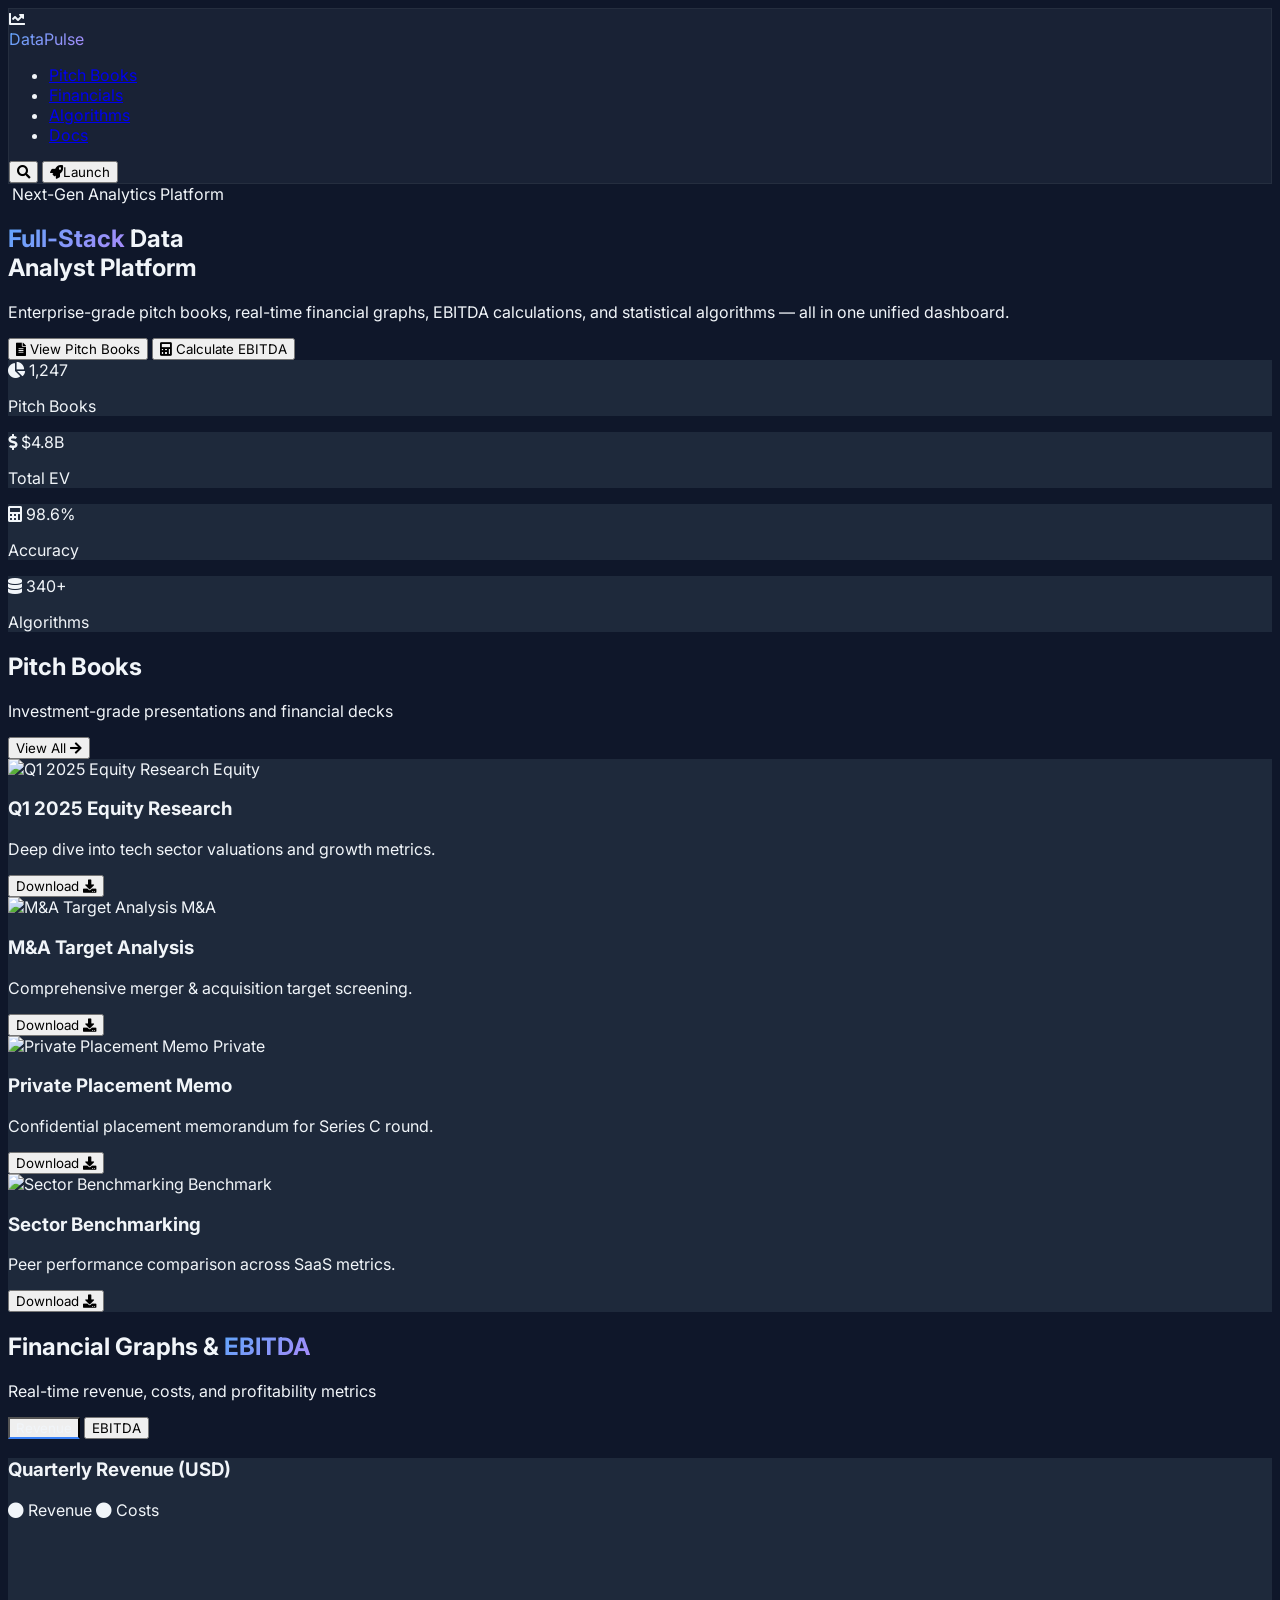
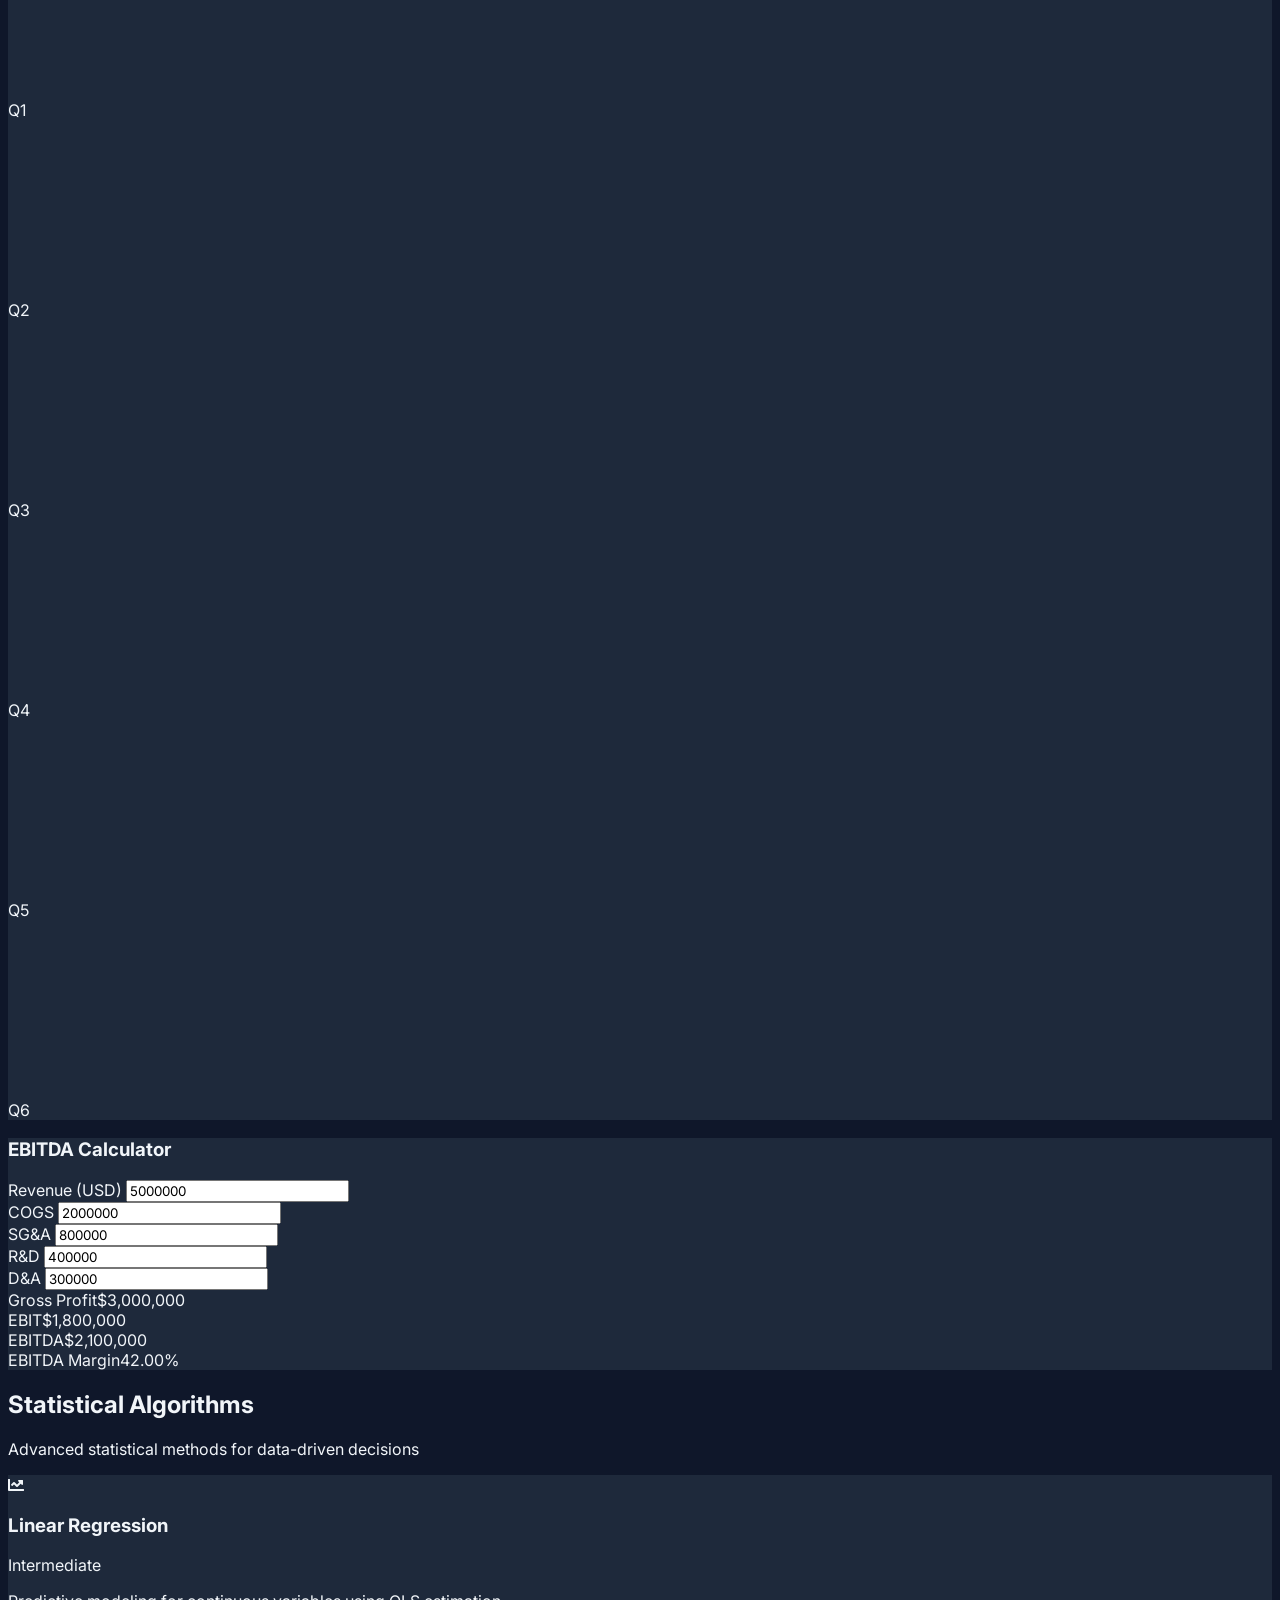
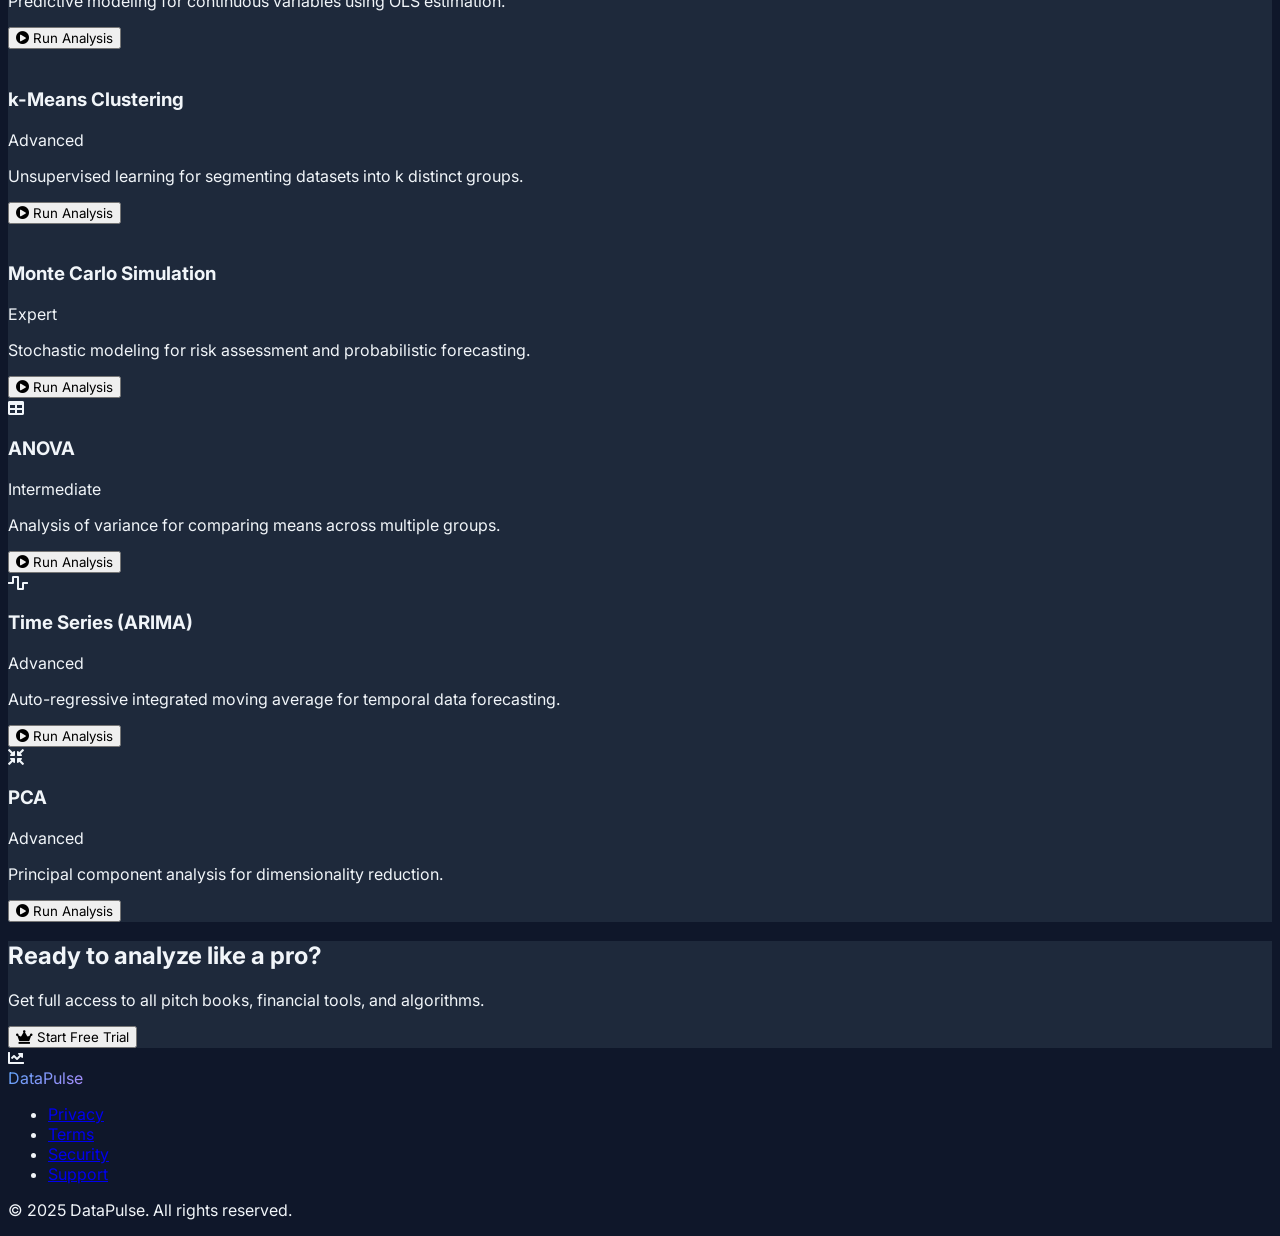
==== index.html @ 1679ecf6 "Add files via upload" ====
<!DOCTYPE html>
<html lang="en">
<head>
    <base target="_self">
    <meta charset="UTF-8">
    <meta name="viewport" content="width=device-width, initial-scale=1.0">
    <title>Full-Stack Data Analyst Platform</title>
    <meta name="description" content="Enterprise data analyst platform with pitch books, financial graphs, EBITDA calculations, and statistical algorithms.">
    <script src="https://cdn.tailwindcss.com"></script>
    <link href="https://fonts.googleapis.com/css2?family=Inter:wght@300;400;500;600;700;800&display=swap" rel="stylesheet">
    <link rel="stylesheet" href="https://cdnjs.cloudflare.com/ajax/libs/font-awesome/5.15.4/css/all.min.css">
    <style>
        :root {
            --accent: #3b82f6;
            --accent-dark: #1d4ed8;
            --bg-dark: #0f172a;
            --bg-card: #1e293b;
            --text-primary: #f1f5f9;
            --text-secondary: #94a3b8;
            --gradient-1: linear-gradient(135deg, #0f172a 0%, #1e293b 100%);
        }
        * { font-family: 'Inter', sans-serif; }
        body { background: var(--bg-dark); color: var(--text-primary); }
        .card-bg { background: var(--bg-card); }
        .accent { color: var(--accent); }
        .border-accent { border-color: var(--accent); }
        .hover-glow:hover { box-shadow: 0 0 20px rgba(59,130,246,0.3); }
        .glass { 
            background: rgba(30, 41, 59, 0.7);
            backdrop-filter: blur(12px);
            -webkit-backdrop-filter: blur(12px);
            border: 1px solid rgba(255,255,255,0.05);
        }
        .gradient-text {
            background: linear-gradient(135deg, #60a5fa, #a78bfa);
            -webkit-background-clip: text;
            -webkit-text-fill-color: transparent;
            background-clip: text;
        }
        .stat-card {
            transition: all 0.3s ease;
        }
        .stat-card:hover {
            transform: translateY(-4px);
            box-shadow: 0 12px 30px rgba(0,0,0,0.4);
        }
        .chart-bar {
            transition: height 0.8s cubic-bezier(0.4, 0, 0.2, 1);
        }
        .pitch-card img {
            transition: transform 0.5s ease;
        }
        .pitch-card:hover img {
            transform: scale(1.05);
        }
        ::-webkit-scrollbar { width: 8px; }
        ::-webkit-scrollbar-track { background: #0f172a; }
        ::-webkit-scrollbar-thumb { background: #334155; border-radius: 4px; }
        ::-webkit-scrollbar-thumb:hover { background: #475569; }
        .tab-active {
            border-bottom: 2px solid #3b82f6;
            color: #f1f5f9;
        }
    </style>
</head>
<body>
    <header class="glass fixed w-full top-0 z-50 border-b border-slate-700/30">
        <div class="max-w-7xl mx-auto px-4 sm:px-6 lg:px-8">
            <div class="flex items-center justify-between h-16">
                <div class="flex items-center space-x-3">
                    <div class="w-9 h-9 rounded-lg bg-gradient-to-br from-blue-500 to-purple-600 flex items-center justify-center">
                        <i class="fas fa-chart-line text-white text-sm"></i>
                    </div>
                    <span class="text-xl font-bold gradient-text">DataPulse</span>
                </div>
                <nav class="hidden md:flex items-center space-x-8">
                    <ul id="nav-list" class="flex items-center space-x-8"></ul>
                </nav>
                <div class="flex items-center space-x-4">
                    <button class="text-slate-400 hover:text-white transition-colors">
                        <i class="fas fa-search"></i>
                    </button>
                    <button class="bg-blue-600 hover:bg-blue-700 px-4 py-2 rounded-lg text-sm font-medium transition-all hover-glow">
                        <i class="fas fa-rocket mr-2"></i>Launch
                    </button>
                </div>
            </div>
        </div>
    </header>

    <main>
        <!-- Hero -->
        <section id="hero" class="pt-28 pb-16 md:pt-36 md:pb-24 relative overflow-hidden">
            <div class="absolute inset-0 bg-gradient-to-b from-blue-900/10 to-transparent pointer-events-none"></div>
            <div class="max-w-7xl mx-auto px-4 sm:px-6 lg:px-8 relative">
                <div class="text-center max-w-4xl mx-auto">
                    <div class="inline-flex items-center gap-2 bg-blue-500/10 border border-blue-500/20 rounded-full px-4 py-1.5 text-sm text-blue-400 mb-6">
                        <i class="fas fa-sparkles text-xs"></i>
                        Next-Gen Analytics Platform
                    </div>
                    <h1 class="text-4xl sm:text-5xl md:text-6xl lg:text-7xl font-extrabold leading-tight mb-6">
                        <span class="gradient-text">Full-Stack</span> Data<br>Analyst Platform
                    </h1>
                    <p class="text-slate-300 text-lg md:text-xl max-w-2xl mx-auto mb-10 leading-relaxed">
                        Enterprise-grade pitch books, real-time financial graphs, EBITDA calculations, 
                        and statistical algorithms — all in one unified dashboard.
                    </p>
                    <div class="flex flex-wrap justify-center gap-4">
                        <button class="bg-blue-600 hover:bg-blue-700 px-8 py-3.5 rounded-xl font-semibold transition-all hover-glow flex items-center gap-2">
                            <i class="fas fa-file-alt"></i> View Pitch Books
                        </button>
                        <button class="bg-slate-700/50 hover:bg-slate-700 px-8 py-3.5 rounded-xl font-semibold transition-all border border-slate-600/50 flex items-center gap-2">
                            <i class="fas fa-calculator"></i> Calculate EBITDA
                        </button>
                    </div>
                </div>
            </div>
        </section>

        <!-- Stats Overview -->
        <section id="stats" class="py-12 md:py-16">
            <div class="max-w-7xl mx-auto px-4 sm:px-6 lg:px-8">
                <div class="grid grid-cols-2 md:grid-cols-4 gap-4 md:gap-6" id="stats-grid"></div>
            </div>
        </section>

        <!-- Pitch Books -->
        <section id="pitchbooks" class="py-16 md:py-20">
            <div class="max-w-7xl mx-auto px-4 sm:px-6 lg:px-8">
                <div class="flex items-center justify-between mb-10">
                    <div>
                        <h2 class="text-3xl md:text-4xl font-bold">Pitch Books</h2>
                        <p class="text-slate-400 mt-2">Investment-grade presentations and financial decks</p>
                    </div>
                    <button class="text-blue-400 hover:text-blue-300 text-sm flex items-center gap-1">
                        View All <i class="fas fa-arrow-right text-xs"></i>
                    </button>
                </div>
                <div class="grid grid-cols-1 sm:grid-cols-2 lg:grid-cols-4 gap-6" id="pitch-grid"></div>
            </div>
        </section>

        <!-- Financial Graphs & EBITDA -->
        <section id="financials" class="py-16 md:py-20 bg-slate-900/30">
            <div class="max-w-7xl mx-auto px-4 sm:px-6 lg:px-8">
                <div class="flex items-center justify-between mb-10">
                    <div>
                        <h2 class="text-3xl md:text-4xl font-bold">Financial Graphs & <span class="gradient-text">EBITDA</span></h2>
                        <p class="text-slate-400 mt-2">Real-time revenue, costs, and profitability metrics</p>
                    </div>
                    <div class="flex items-center gap-2 bg-slate-800/50 rounded-lg p-1">
                        <button class="tab-btn px-3 py-1.5 text-sm rounded-md font-medium tab-active" data-tab="revenue">Revenue</button>
                        <button class="tab-btn px-3 py-1.5 text-sm rounded-md text-slate-400 hover:text-white" data-tab="ebitda">EBITDA</button>
                    </div>
                </div>
                <div class="grid grid-cols-1 lg:grid-cols-3 gap-6">
                    <div class="lg:col-span-2 card-bg rounded-2xl p-6 border border-slate-700/30">
                        <div class="flex items-center justify-between mb-6">
                            <h3 class="text-lg font-semibold" id="chart-title">Quarterly Revenue (USD)</h3>
                            <div class="flex items-center gap-4 text-sm text-slate-400">
                                <span><i class="fas fa-circle text-green-400 text-xs"></i> Revenue</span>
                                <span><i class="fas fa-circle text-blue-400 text-xs"></i> Costs</span>
                            </div>
                        </div>
                        <div class="h-64 md:h-80 flex items-end gap-2 md:gap-4 relative" id="chart-bars"></div>
                    </div>
                    <div class="card-bg rounded-2xl p-6 border border-slate-700/30">
                        <h3 class="text-lg font-semibold mb-4">EBITDA Calculator</h3>
                        <div id="ebitda-calc" class="space-y-4"></div>
                        <div id="ebitda-result" class="mt-6 p-4 rounded-xl bg-gradient-to-br from-blue-600/20 to-purple-600/20 border border-blue-500/20"></div>
                    </div>
                </div>
            </div>
        </section>

        <!-- Statistical Algorithms -->
        <section id="algorithms" class="py-16 md:py-20">
            <div class="max-w-7xl mx-auto px-4 sm:px-6 lg:px-8">
                <div class="text-center mb-12">
                    <h2 class="text-3xl md:text-4xl font-bold">Statistical Algorithms</h2>
                    <p class="text-slate-400 mt-2 max-w-xl mx-auto">Advanced statistical methods for data-driven decisions</p>
                </div>
                <div class="grid grid-cols-1 md:grid-cols-2 lg:grid-cols-3 gap-6" id="algo-grid"></div>
            </div>
        </section>

        <!-- CTA -->
        <section class="py-16 md:py-20">
            <div class="max-w-4xl mx-auto px-4 sm:px-6 lg:px-8 text-center">
                <div class="card-bg rounded-3xl p-10 md:p-16 border border-slate-700/30 relative overflow-hidden">
                    <div class="absolute inset-0 bg-gradient-to-br from-blue-600/10 to-purple-600/5 pointer-events-none"></div>
                    <h2 class="text-3xl md:text-4xl font-bold mb-4 relative">Ready to analyze like a pro?</h2>
                    <p class="text-slate-300 text-lg mb-8 relative">Get full access to all pitch books, financial tools, and algorithms.</p>
                    <button class="bg-blue-600 hover:bg-blue-700 px-8 py-3.5 rounded-xl font-semibold transition-all hover-glow inline-flex items-center gap-2 relative">
                        <i class="fas fa-crown"></i> Start Free Trial
                    </button>
                </div>
            </div>
        </section>
    </main>

    <footer class="border-t border-slate-800 py-12">
        <div class="max-w-7xl mx-auto px-4 sm:px-6 lg:px-8">
            <div class="flex flex-col md:flex-row items-center justify-between gap-4">
                <div class="flex items-center space-x-3">
                    <div class="w-8 h-8 rounded-lg bg-gradient-to-br from-blue-500 to-purple-600 flex items-center justify-center">
                        <i class="fas fa-chart-line text-white text-xs"></i>
                    </div>
                    <span class="text-lg font-bold gradient-text">DataPulse</span>
                </div>
                <ul id="footer-links" class="flex flex-wrap justify-center gap-6 text-sm text-slate-400"></ul>
                <p class="text-sm text-slate-500">&copy; 2025 DataPulse. All rights reserved.</p>
            </div>
        </div>
    </footer>

    <script>
        // ─── DATA LAYER ───
        const navItems = [
            { label: "Pitch Books", href: "#pitchbooks" },
            { label: "Financials", href: "#financials" },
            { label: "Algorithms", href: "#algorithms" },
            { label: "Docs", href: "#" }
        ];

        const stats = [
            { icon: "fas fa-chart-pie", value: "1,247", label: "Pitch Books", color: "text-blue-400" },
            { icon: "fas fa-dollar-sign", value: "$4.8B", label: "Total EV", color: "text-green-400" },
            { icon: "fas fa-calculator", value: "98.6%", label: "Accuracy", color: "text-purple-400" },
            { icon: "fas fa-database", value: "340+", label: "Algorithms", color: "text-amber-400" }
        ];

        const pitchBooks = [
            { title: "Q1 2025 Equity Research", desc: "Deep dive into tech sector valuations and growth metrics.", img: "https://picsum.photos/600/400?random=1", tag: "Equity" },
            { title: "M&A Target Analysis", desc: "Comprehensive merger & acquisition target screening.", img: "https://picsum.photos/600/400?random=2", tag: "M&A" },
            { title: "Private Placement Memo", desc: "Confidential placement memorandum for Series C round.", img: "https://picsum.photos/600/400?random=3", tag: "Private" },
            { title: "Sector Benchmarking", desc: "Peer performance comparison across SaaS metrics.", img: "https://picsum.photos/600/400?random=4", tag: "Benchmark" }
        ];

        const chartData = {
            revenue: [
                { quarter: "Q1", revenue: 42, cost: 28 },
                { quarter: "Q2", revenue: 55, cost: 32 },
                { quarter: "Q3", revenue: 68, cost: 36 },
                { quarter: "Q4", revenue: 82, cost: 40 },
                { quarter: "Q5", revenue: 97, cost: 45 },
                { quarter: "Q6", revenue: 115, cost: 52 }
            ],
            ebitda: [
                { quarter: "Q1", revenue: 42, cost: 28 },
                { quarter: "Q2", revenue: 55, cost: 32 },
                { quarter: "Q3", revenue: 68, cost: 36 },
                { quarter: "Q4", revenue: 82, cost: 40 },
                { quarter: "Q5", revenue: 97, cost: 45 },
                { quarter: "Q6", revenue: 115, cost: 52 }
            ]
        };

        const ebitdaInputs = [
            { id: "rev", label: "Revenue (USD)", type: "number", placeholder: "e.g. 5000000", value: 5000000 },
            { id: "cogs", label: "COGS", type: "number", placeholder: "e.g. 2000000", value: 2000000 },
            { id: "sgna", label: "SG&A", type: "number", placeholder: "e.g. 800000", value: 800000 },
            { id: "rd", label: "R&D", type: "number", placeholder: "e.g. 400000", value: 400000 },
            { id: "da", label: "D&A", type: "number", placeholder: "e.g. 300000", value: 300000 }
        ];

        const algorithms = [
            { 
                title: "Linear Regression", 
                icon: "fas fa-chart-line",
                desc: "Predictive modeling for continuous variables using OLS estimation.",
                complexity: "Intermediate",
                color: "from-blue-500/20 to-blue-600/10",
                border: "border-blue-500/30"
            },
            { 
                title: "k-Means Clustering", 
                icon: "fas fa-circle-nodes",
                desc: "Unsupervised learning for segmenting datasets into k distinct groups.",
                complexity: "Advanced",
                color: "from-purple-500/20 to-purple-600/10",
                border: "border-purple-500/30"
            },
            { 
                title: "Monte Carlo Simulation", 
                icon: "fas fa-shuffle",
                desc: "Stochastic modeling for risk assessment and probabilistic forecasting.",
                complexity: "Expert",
                color: "from-amber-500/20 to-amber-600/10",
                border: "border-amber-500/30"
            },
            { 
                title: "ANOVA", 
                icon: "fas fa-table",
                desc: "Analysis of variance for comparing means across multiple groups.",
                complexity: "Intermediate",
                color: "from-green-500/20 to-green-600/10",
                border: "border-green-500/30"
            },
            { 
                title: "Time Series (ARIMA)", 
                icon: "fas fa-wave-square",
                desc: "Auto-regressive integrated moving average for temporal data forecasting.",
                complexity: "Advanced",
                color: "from-red-500/20 to-red-600/10",
                border: "border-red-500/30"
            },
            { 
                title: "PCA", 
                icon: "fas fa-compress-arrows-alt",
                desc: "Principal component analysis for dimensionality reduction.",
                complexity: "Advanced",
                color: "from-teal-500/20 to-teal-600/10",
                border: "border-teal-500/30"
            }
        ];

        const footerLinks = [
            { label: "Privacy", href: "#" },
            { label: "Terms", href: "#" },
            { label: "Security", href: "#" },
            { label: "Support", href: "#" }
        ];

        // ─── RENDER FUNCTIONS ───
        function renderNav(items) {
            return items.map(i => `<li><a href="${i.href}" class="text-slate-300 hover:text-white transition-colors text-sm font-medium">${i.label}</a></li>`).join("");
        }

        function renderStats(items) {
            return items.map(s => `
                <div class="stat-card card-bg rounded-2xl p-5 md:p-6 border border-slate-700/30">
                    <div class="flex items-center gap-3 mb-3">
                        <i class="${s.icon} ${s.color} text-xl"></i>
                        <span class="text-2xl md:text-3xl font-bold">${s.value}</span>
                    </div>
                    <p class="text-slate-400 text-sm">${s.label}</p>
                </div>
            `).join("");
        }

        function renderPitchBooks(items) {
            return items.map(p => `
                <div class="pitch-card card-bg rounded-2xl overflow-hidden border border-slate-700/30 hover-glow transition-all cursor-pointer">
                    <div class="relative overflow-hidden h-40">
                        <img src="${p.img}" alt="${p.title}" loading="lazy" class="w-full h-full object-cover">
                        <span class="absolute top-3 right-3 bg-blue-600/80 text-white text-xs px-2 py-1 rounded-md">${p.tag}</span>
                    </div>
                    <div class="p-5">
                        <h3 class="font-semibold text-lg mb-1">${p.title}</h3>
                        <p class="text-slate-400 text-sm leading-relaxed">${p.desc}</p>
                        <button class="mt-4 text-blue-400 hover:text-blue-300 text-sm font-medium flex items-center gap-1">
                            Download <i class="fas fa-download text-xs"></i>
                        </button>
                    </div>
                </div>
            `).join("");
        }

        function renderChartBars(data, type) {
            const maxVal = Math.max(...data.map(d => Math.max(d.revenue, d.cost))) * 1.15;
            return data.map(d => {
                const revH = (d.revenue / maxVal) * 100;
                const costH = (d.cost / maxVal) * 100;
                return `
                    <div class="flex-1 flex flex-col items-end justify-end h-full">
                        <div class="w-full flex flex-col items-center gap-1">
                            <div class="w-full flex flex-col items-center justify-end" style="height: 180px;">
                                <div class="w-full px-1 flex gap-1 items-end justify-center h-full">
                                    <div class="chart-bar w-6 md:w-10 bg-green-400/80 rounded-t-md" style="height: ${revH}%;" title="Revenue: $${(d.revenue * 1000000).toLocaleString()}"></div>
                                    <div class="chart-bar w-6 md:w-10 bg-blue-400/60 rounded-t-md" style="height: ${costH}%;" title="Costs: $${(d.cost * 1000000).toLocaleString()}"></div>
                                </div>
                            </div>
                            <span class="text-xs text-slate-500 mt-2">${d.quarter}</span>
                        </div>
                    </div>
                `;
            }).join("");
        }

        function renderEBITDAInputs(items) {
            return items.map(inp => `
                <div>
                    <label class="text-sm text-slate-300 mb-1 block">${inp.label}</label>
                    <input type="${inp.type}" id="${inp.id}" value="${inp.value}" class="w-full bg-slate-800/50 border border-slate-600/50 rounded-lg px-3 py-2 text-white text-sm focus:outline-none focus:border-blue-500 transition-colors">
                </div>
            `).join("");
        }

        function updateEBITDA() {
            const rev = parseFloat(document.getElementById("rev").value) || 0;
            const cogs = parseFloat(document.getElementById("cogs").value) || 0;
            const sgna = parseFloat(document.getElementById("sgna").value) || 0;
            const rd = parseFloat(document.getElementById("rd").value) || 0;
            const da = parseFloat(document.getElementById("da").value) || 0;
            
            const grossProfit = rev - cogs;
            const ebit = grossProfit - sgna - rd;
            const ebitda = ebit + da;
            const margin = rev > 0 ? (ebitda / rev) * 100 : 0;

            document.getElementById("ebitda-result").innerHTML = `
                <div class="space-y-2 text-sm">
                    <div class="flex justify-between"><span class="text-slate-400">Gross Profit</span><span class="font-semibold">$${grossProfit.toLocaleString()}</span></div>
                    <div class="flex justify-between"><span class="text-slate-400">EBIT</span><span class="font-semibold">$${ebit.toLocaleString()}</span></div>
                    <div class="border-t border-slate-600/30 my-2"></div>
                    <div class="flex justify-between text-lg"><span class="text-blue-400 font-semibold">EBITDA</span><span class="text-green-400 font-bold text-xl">$${ebitda.toLocaleString()}</span></div>
                    <div class="flex justify-between"><span class="text-slate-400">EBITDA Margin</span><span class="font-semibold text-blue-400">${margin.toFixed(2)}%</span></div>
                </div>
            `;
        }

        function renderAlgorithms(items) {
            return items.map(a => `
                <div class="card-bg rounded-2xl p-6 border ${a.border} ${a.color} hover-glow transition-all cursor-pointer">
                    <div class="flex items-center gap-3 mb-4">
                        <div class="w-10 h-10 rounded-xl bg-slate-800/80 flex items-center justify-center">
                            <i class="${a.icon} text-blue-400"></i>
                        </div>
                        <div>
                            <h3 class="font-semibold">${a.title}</h3>
                            <span class="text-xs text-slate-500">${a.complexity}</span>
                        </div>
                    </div>
                    <p class="text-slate-400 text-sm leading-relaxed">${a.desc}</p>
                    <button class="mt-4 text-blue-400 hover:text-blue-300 text-sm flex items-center gap-1">
                        <i class="fas fa-play-circle"></i> Run Analysis
                    </button>
                </div>
            `).join("");
        }

        function renderFooter(items) {
            return items.map(l => `<li><a href="${l.href}" class="hover:text-white transition-colors">${l.label}</a></li>`).join("");
        }

        // ─── MOUNT ───
        document.getElementById("nav-list").innerHTML = renderNav(navItems);
        document.getElementById("stats-grid").innerHTML = renderStats(stats);
        document.getElementById("pitch-grid").innerHTML = renderPitchBooks(pitchBooks);
        document.getElementById("chart-bars").innerHTML = renderChartBars(chartData.revenue, "revenue");
        document.getElementById("ebitda-calc").innerHTML = renderEBITDAInputs(ebitdaInputs);
        document.getElementById("algo-grid").innerHTML = renderAlgorithms(algorithms);
        document.getElementById("footer-links").innerHTML = renderFooter(footerLinks);

        // ─── EBITDA live update ───
        document.querySelectorAll("#ebitda-calc input").forEach(inp => {
            inp.addEventListener("input", updateEBITDA);
        });
        updateEBITDA();

        // ─── EVENT DELEGATION ───
        document.addEventListener("click", function(e) {
            // Smooth scroll for nav links
            const link = e.target.closest("a[href^='#']");
            if (link && link.getAttribute("href") !== "#") {
                e.preventDefault();
                const target = document.querySelector(link.getAttribute("href"));
                if (target) {
                    target.scrollIntoView({ behavior: "smooth", block: "start" });
                }
            }

            // Tab switching for chart
            const tab = e.target.closest(".tab-btn");
            if (tab) {
                document.querySelectorAll(".tab-btn").forEach(t => {
                    t.classList.remove("tab-active", "text-white");
                    t.classList.add("text-slate-400");
                });
                tab.classList.add("tab-active");
                tab.classList.remove("text-slate-400");
                tab.classList.add("text-white");

                const tabName = tab.dataset.tab;
                const title = tabName === "revenue" ? "Quarterly Revenue (USD)" : "EBITDA Overview (USD)";
                document.getElementById("chart-title").textContent = title;
                document.getElementById("chart-bars").innerHTML = renderChartBars(chartData[tabName], tabName);
            }

            // Download pitch book
            const downloadBtn = e.target.closest(".pitch-card button");
            if (downloadBtn) {
                e.preventDefault();
                const title = downloadBtn.closest(".pitch-card").querySelector("h3").textContent;
                alert(`Downloading \"${title}\" PDF...`);
            }

            // Run analysis
            const runBtn = e.target.closest("[id='algo-grid'] button, #algo-grid button");
            if (runBtn) {
                e.preventDefault();
                const title = runBtn.closest("div[class*='card-bg']").querySelector("h3").textContent;
                alert(`Running \"${title}\" analysis... Results will be ready in a moment.`);
            }

            // CTA button
            if (e.target.closest("button") && e.target.closest("button")?.textContent.includes("Start Free Trial")) {
                e.preventDefault();
                alert("Free trial started! Check your email for access.");
            }

            // Launch button
            if (e.target.closest("button") && e.target.closest("button")?.textContent.includes("Launch")) {
                e.preventDefault();
                alert("Launching DataPulse platform...");
            }

            // View Pitch Books hero
            if (e.target.closest("button") && e.target.closest("button")?.textContent.includes("View Pitch Books")) {
                e.preventDefault();
                document.getElementById("pitchbooks").scrollIntoView({ behavior: "smooth" });
            }

            // Calculate EBITDA hero
            if (e.target.closest("button") && e.target.closest("button")?.textContent.includes("Calculate EBITDA")) {
                e.preventDefault();
                document.getElementById("financials").scrollIntoView({ behavior: "smooth" });
            }
        });
    </script>
</body>
</html>
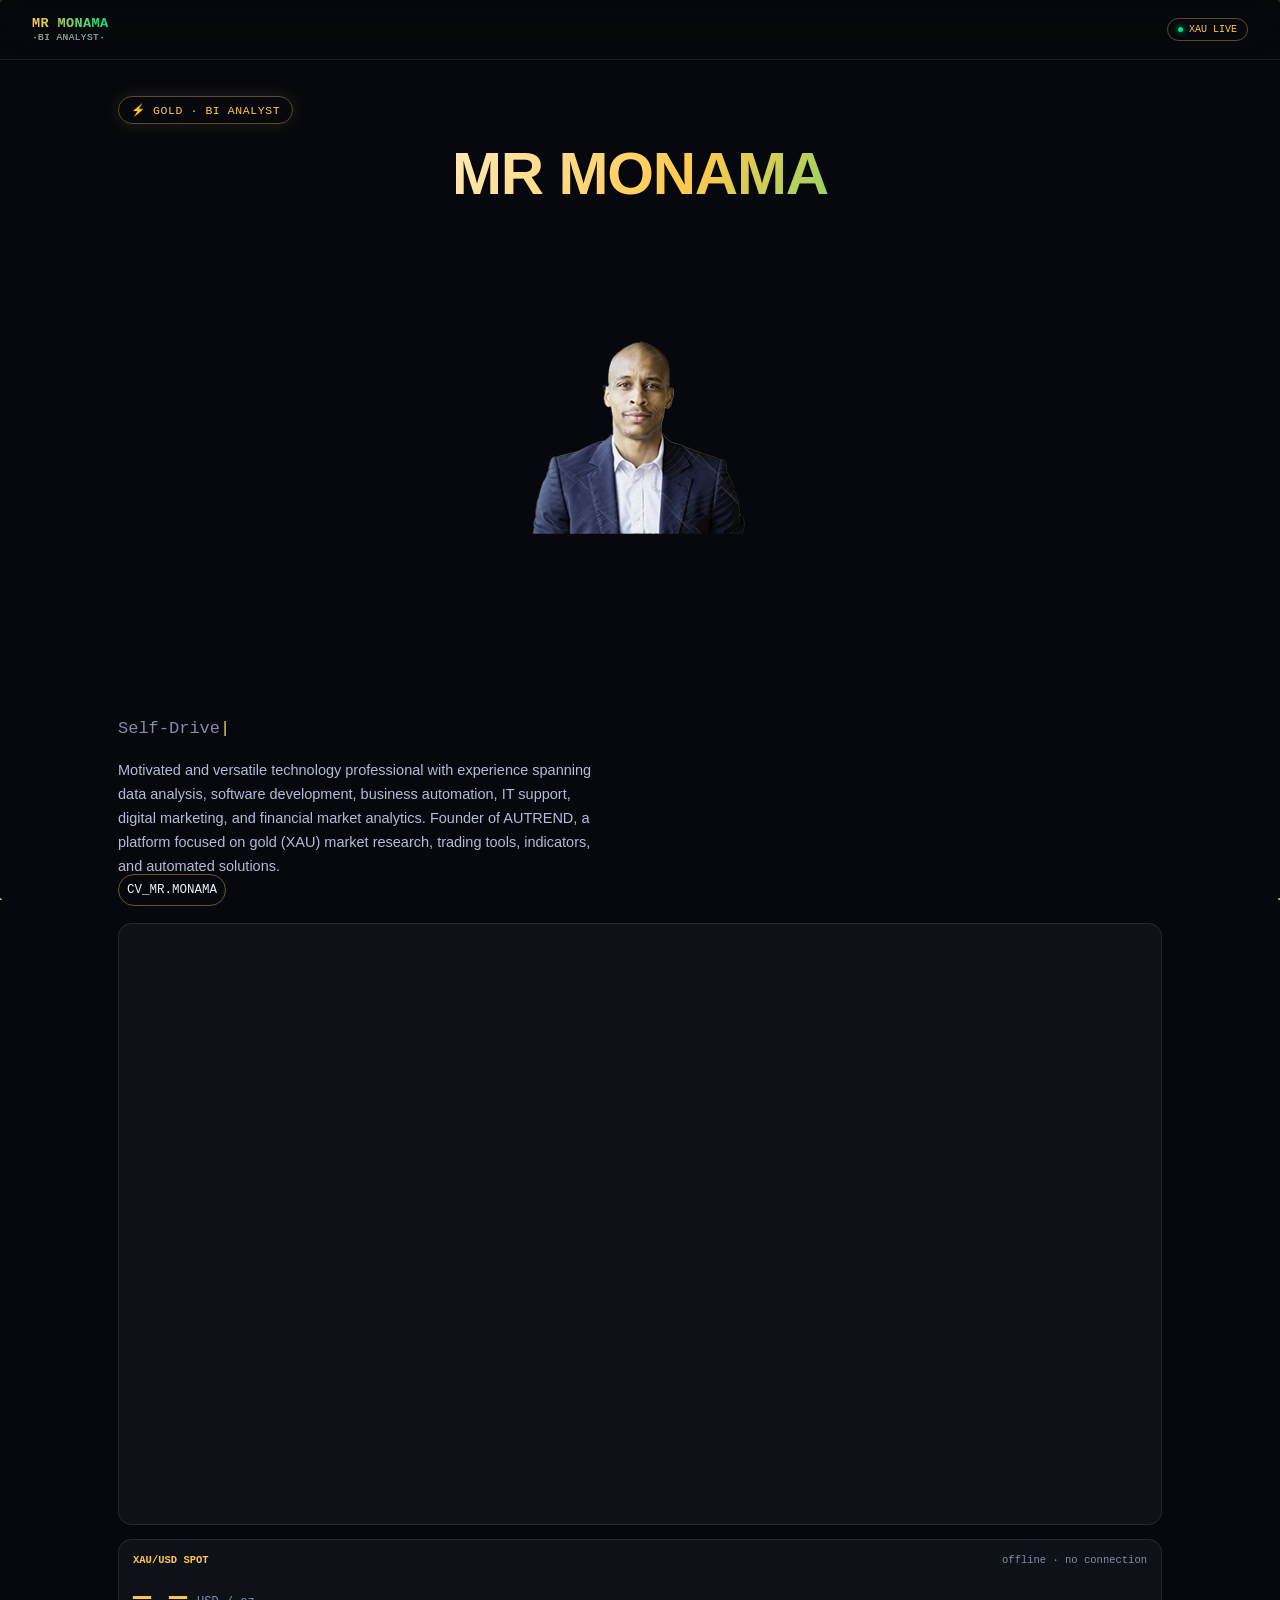
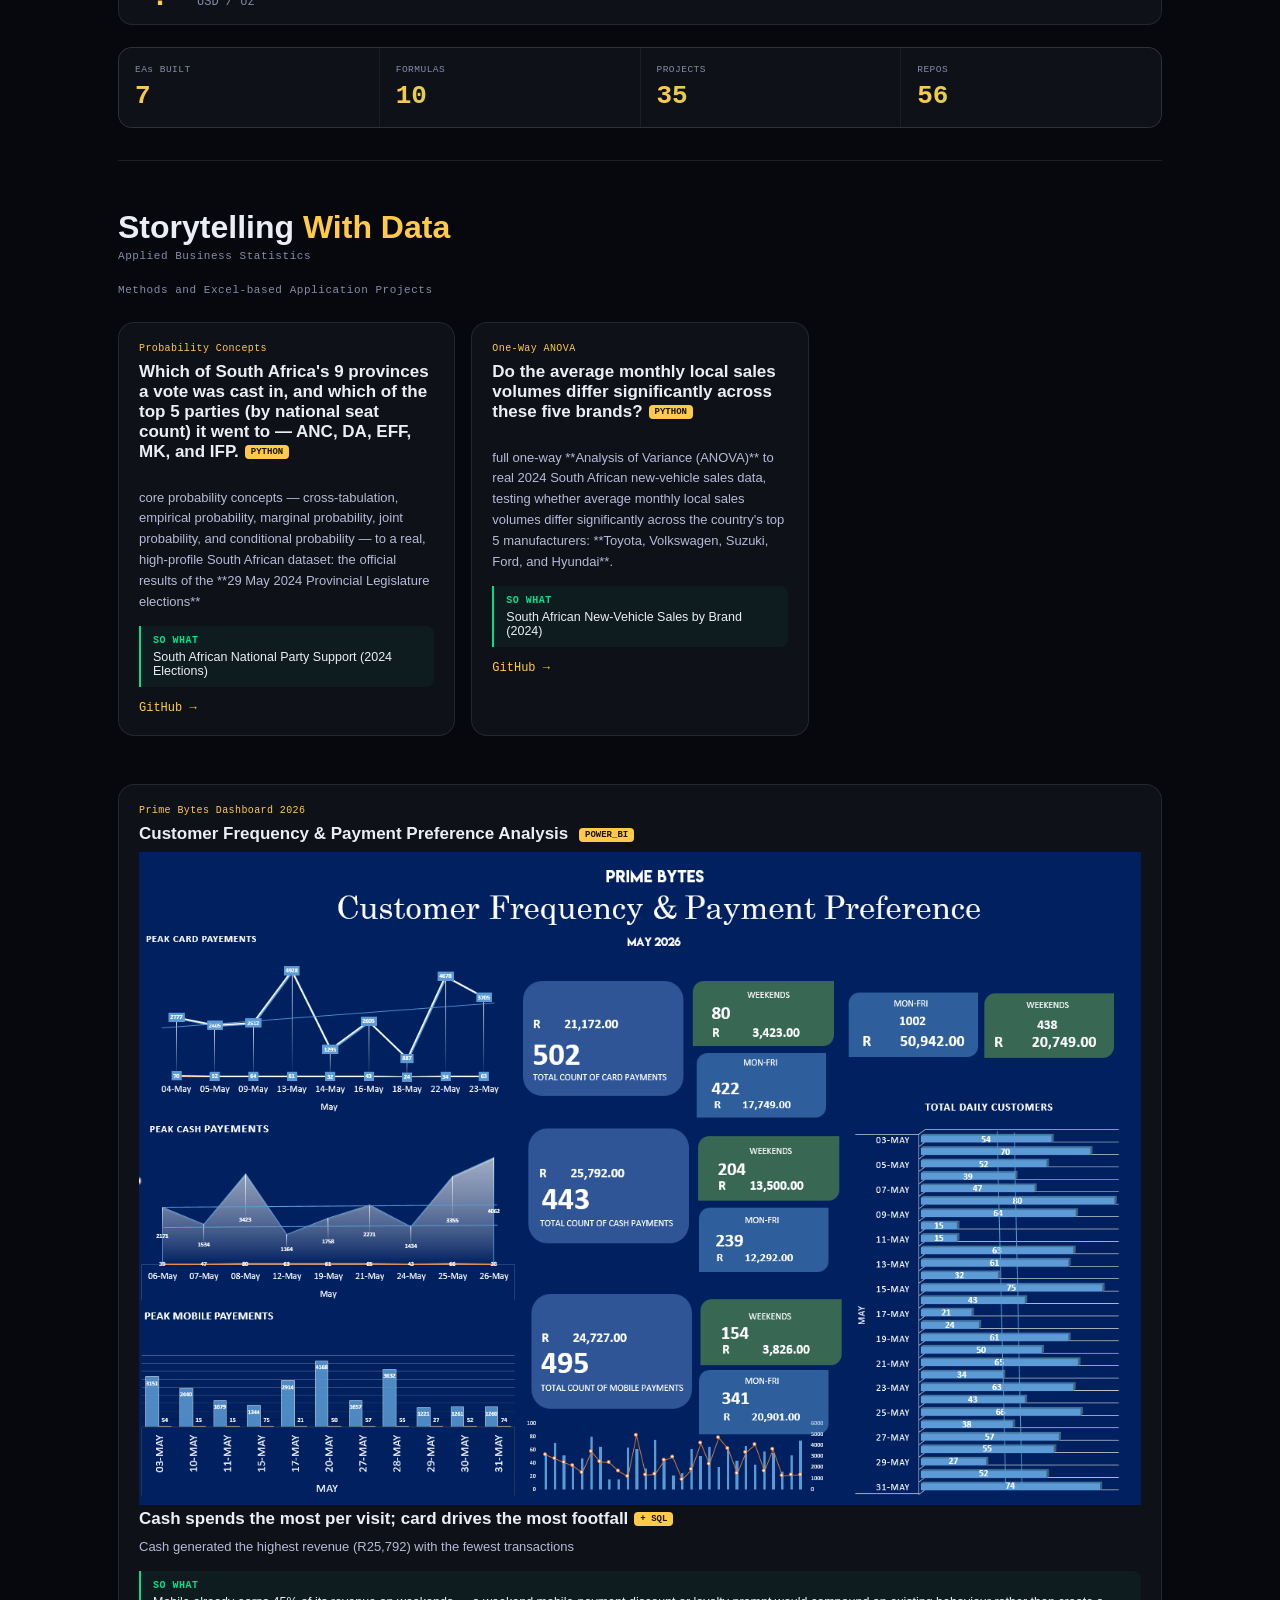
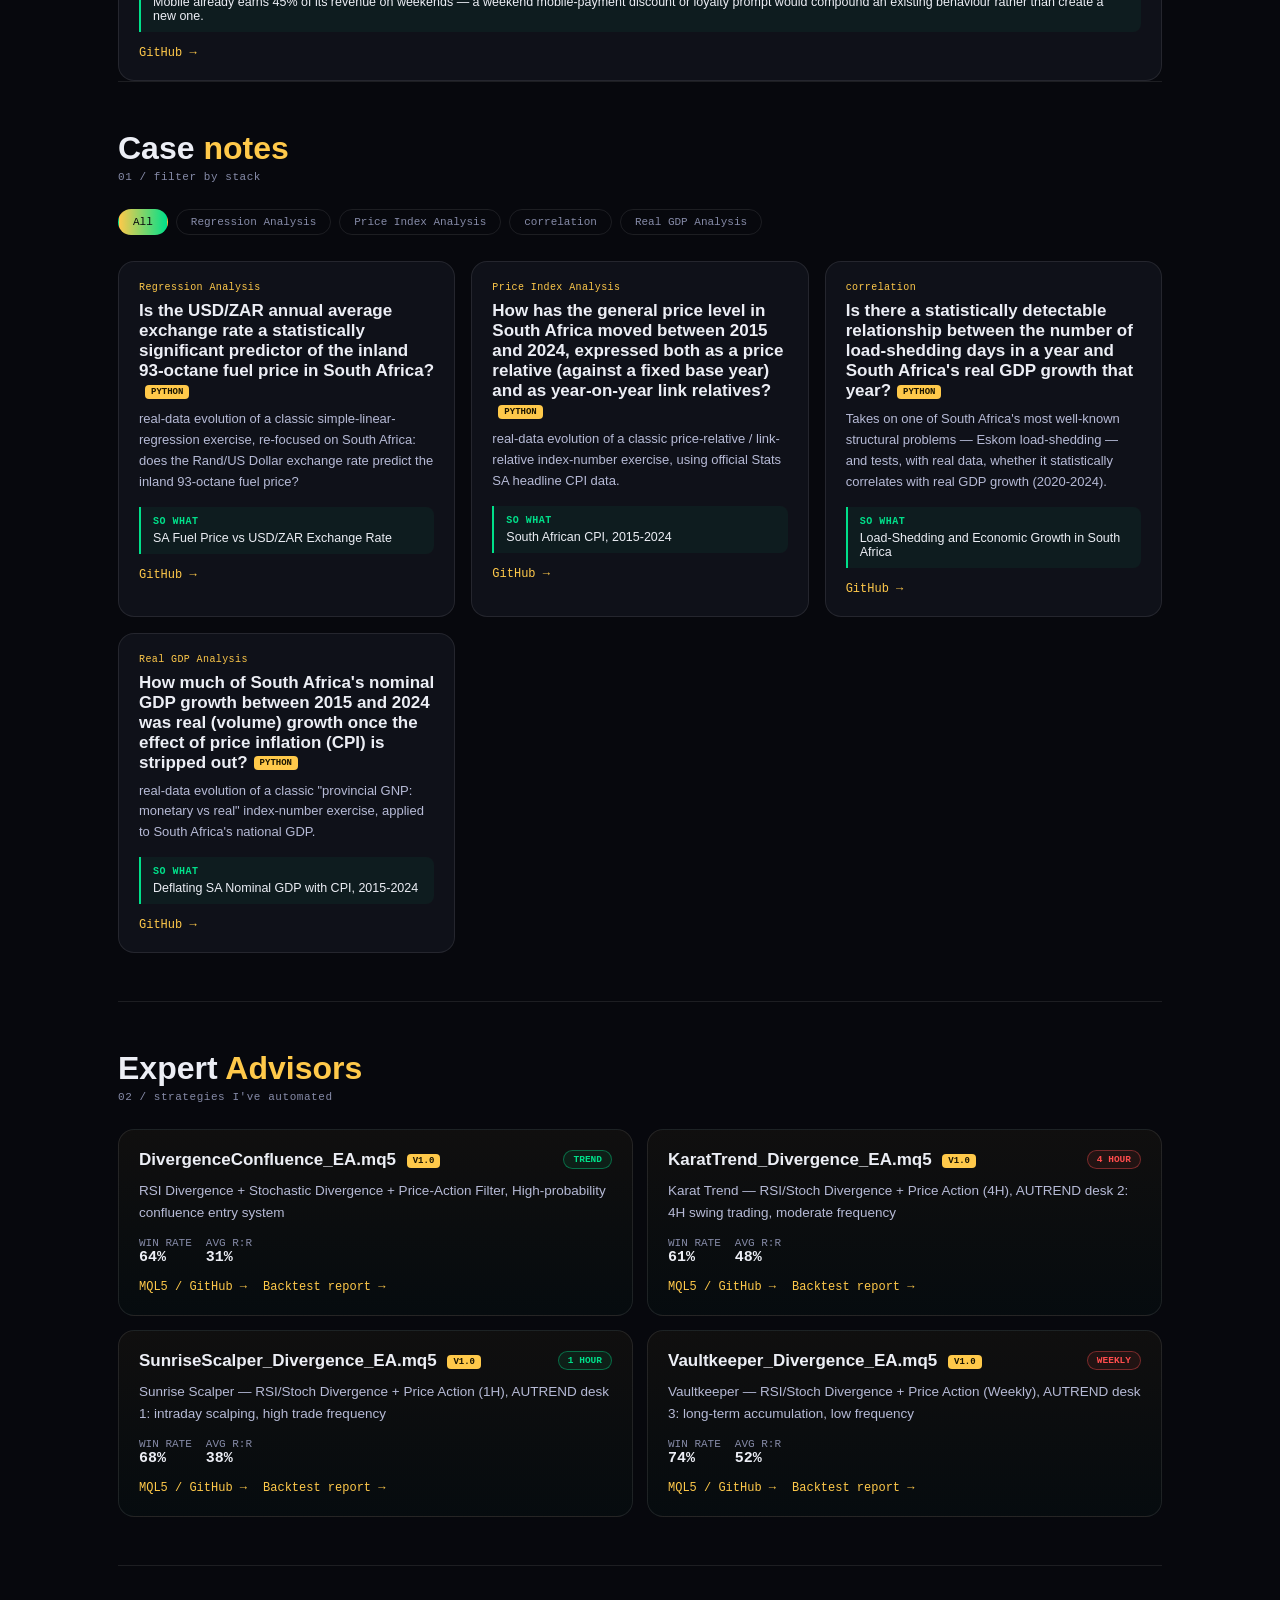
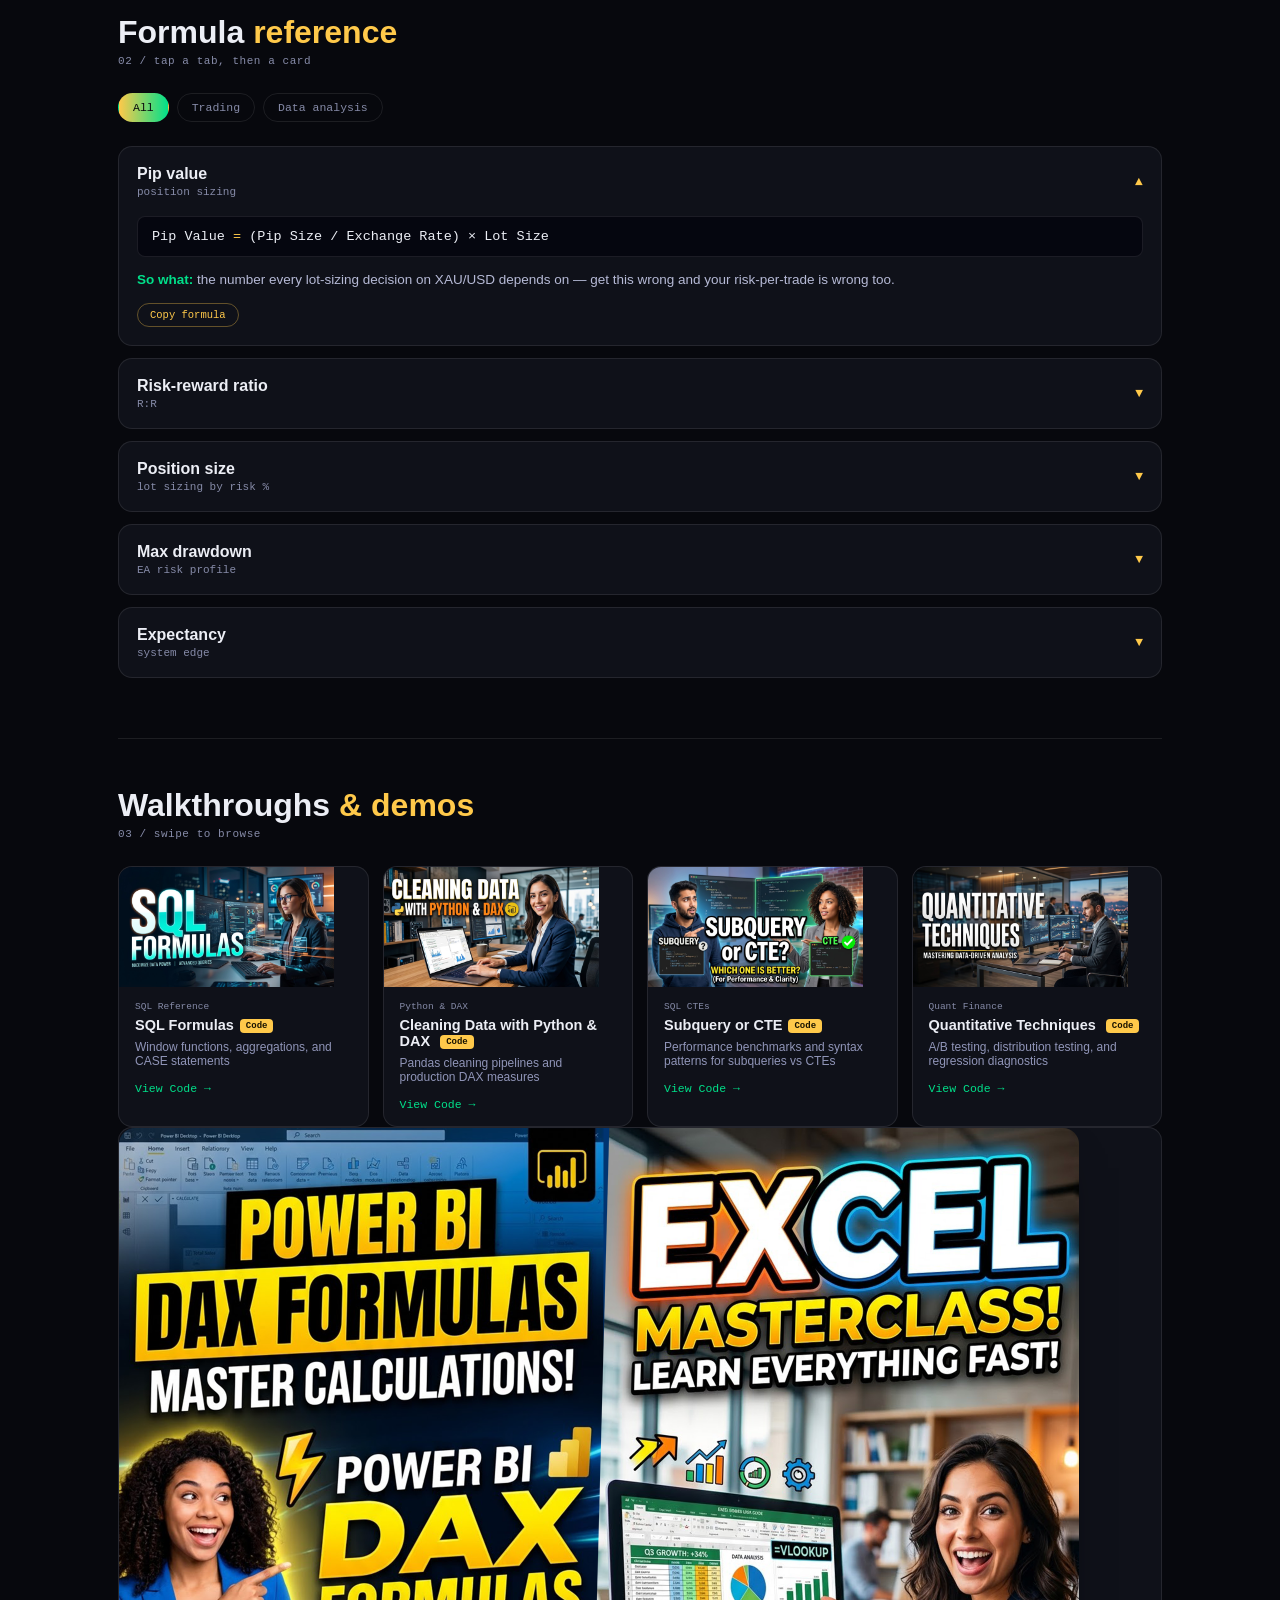
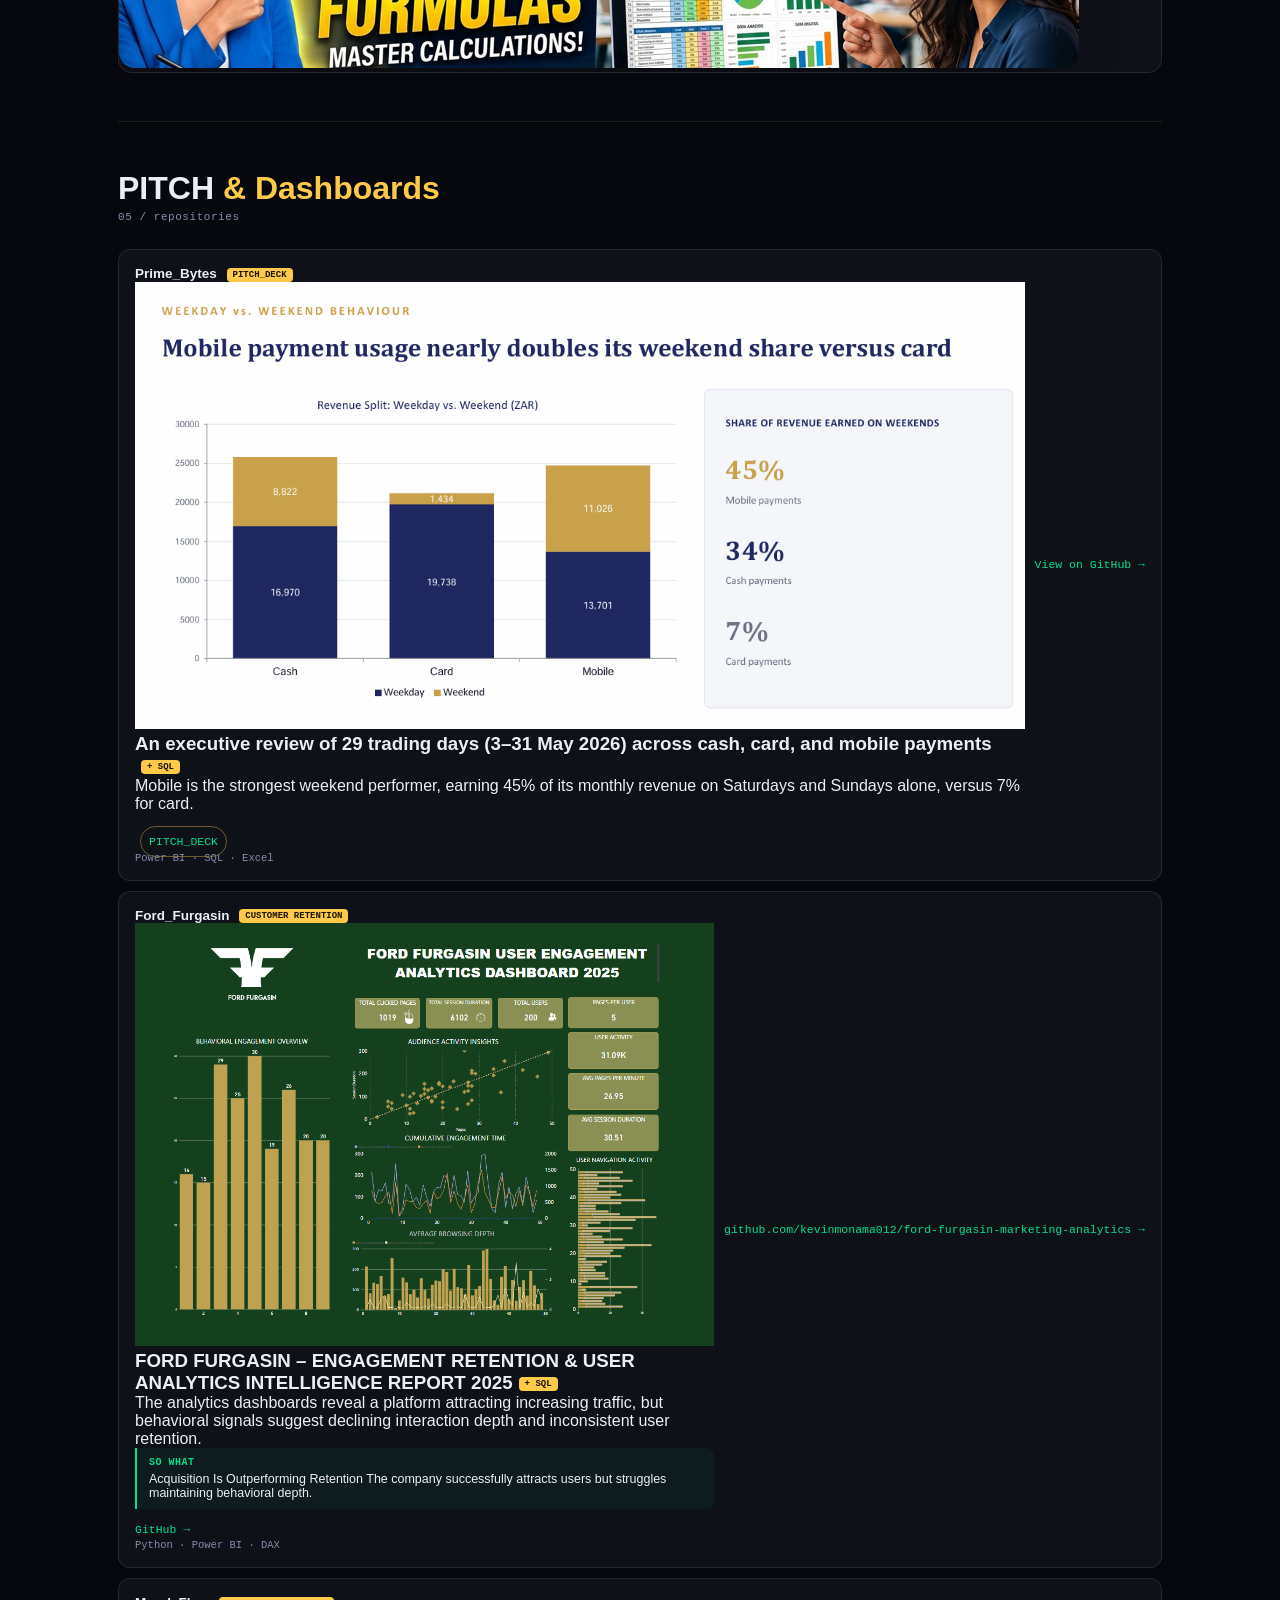
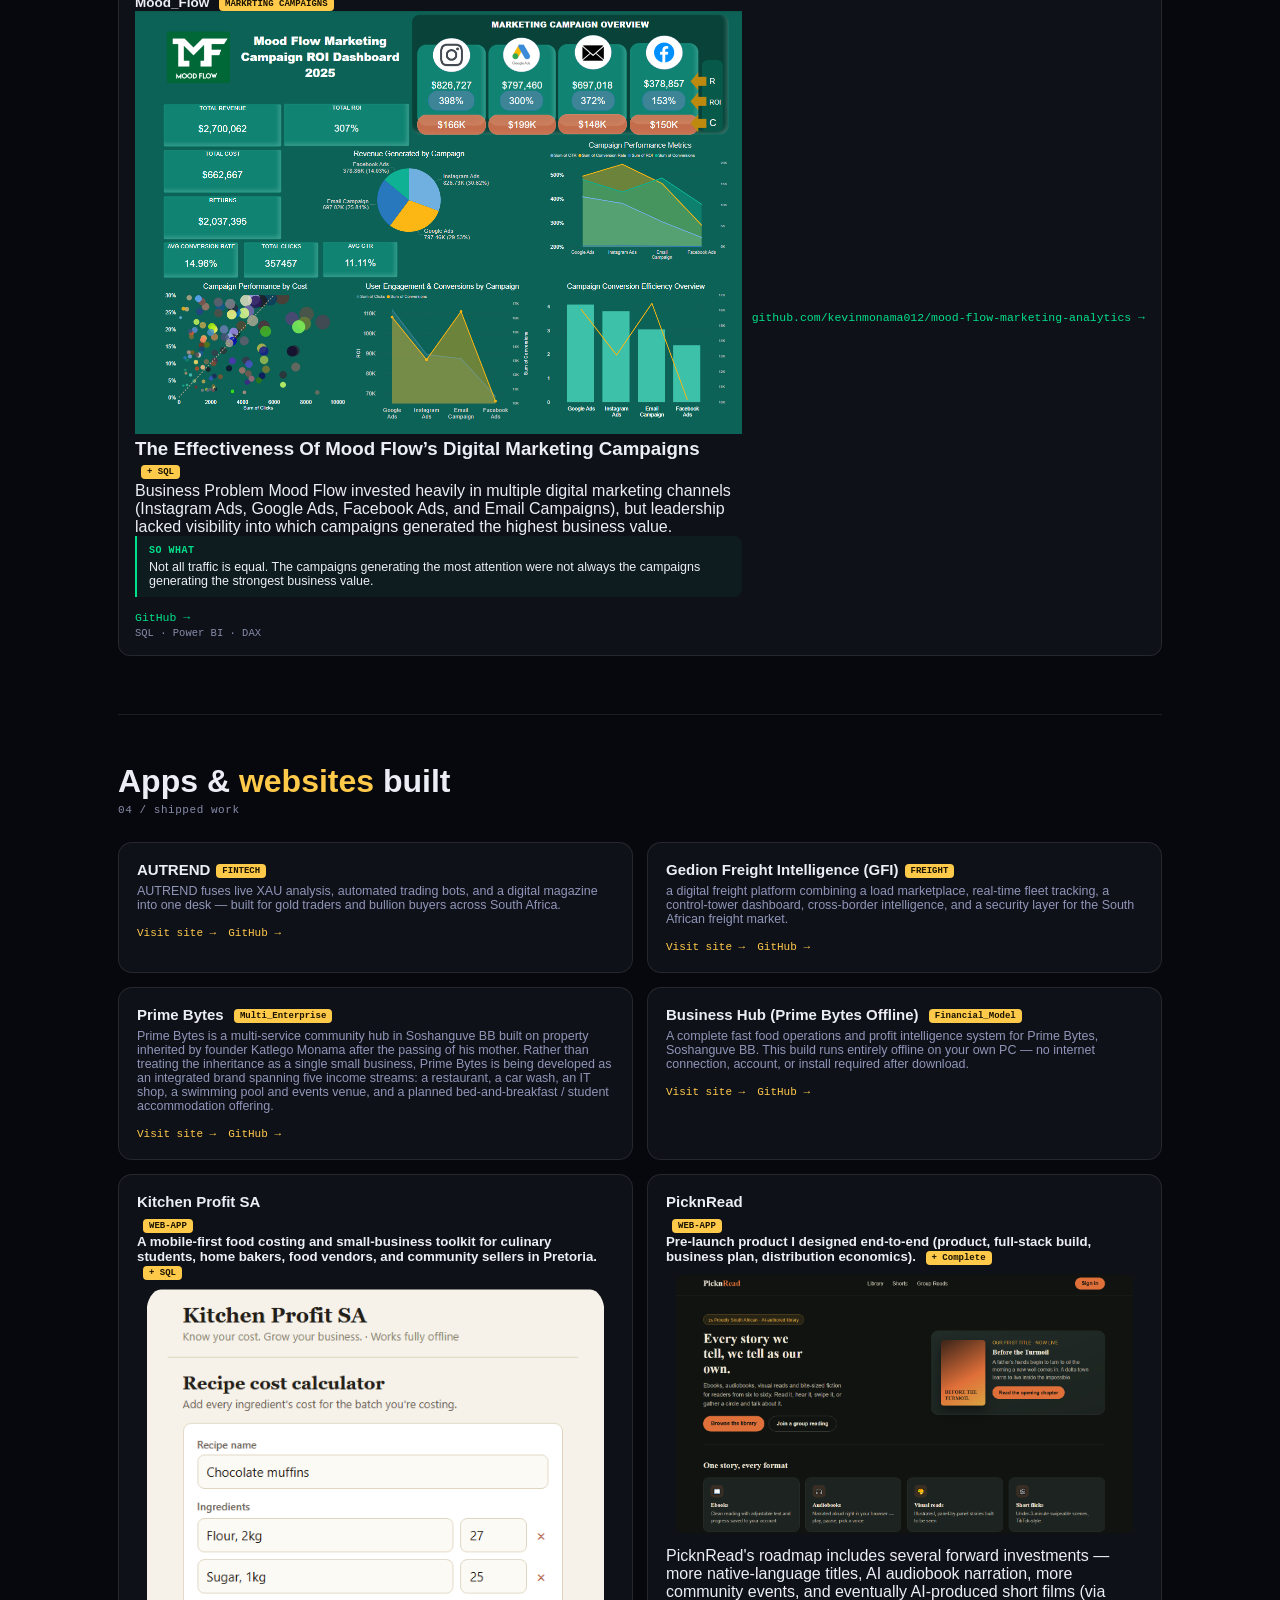
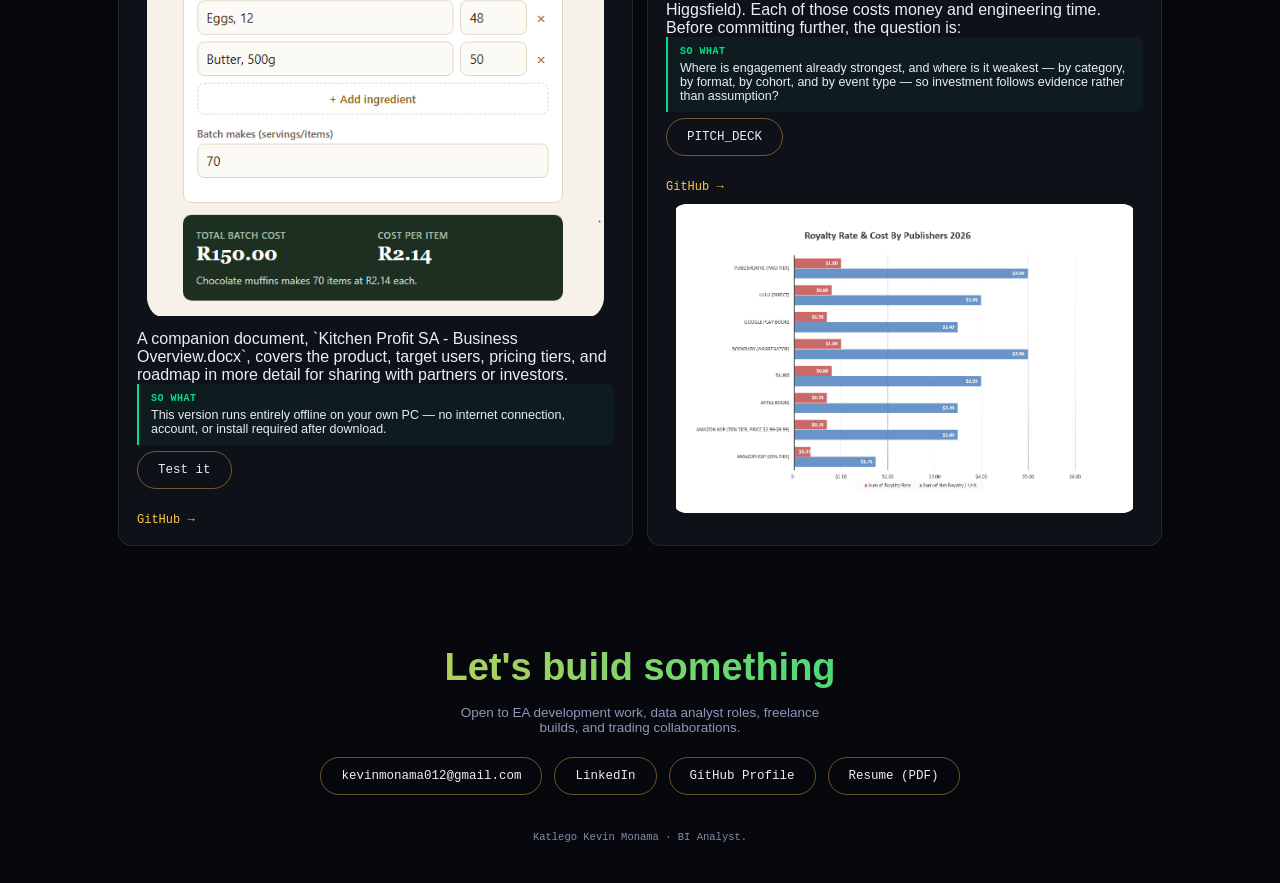
==== commit 1e8aba27: "Link all project cards and apps to their live GitHub repositories" ====
--- a/index.html
+++ b/index.html
@@ -1,523 +1,893 @@
-<!DOCTYPE html>
+﻿<!DOCTYPE html>
 <html lang="en">
 <head>
-    <base target="_self">
-    <meta charset="UTF-8">
-    <meta name="viewport" content="width=device-width, initial-scale=1.0">
-    <title>Full-Stack Data Analyst Platform</title>
-    <meta name="description" content="Enterprise data analyst platform with pitch books, financial graphs, EBITDA calculations, and statistical algorithms.">
-    <script src="https://cdn.tailwindcss.com"></script>
-    <link href="https://fonts.googleapis.com/css2?family=Inter:wght@300;400;500;600;700;800&display=swap" rel="stylesheet">
-    <link rel="stylesheet" href="https://cdnjs.cloudflare.com/ajax/libs/font-awesome/5.15.4/css/all.min.css">
-    <style>
-        :root {
-            --accent: #3b82f6;
-            --accent-dark: #1d4ed8;
-            --bg-dark: #0f172a;
-            --bg-card: #1e293b;
-            --text-primary: #f1f5f9;
-            --text-secondary: #94a3b8;
-            --gradient-1: linear-gradient(135deg, #0f172a 0%, #1e293b 100%);
-        }
-        * { font-family: 'Inter', sans-serif; }
-        body { background: var(--bg-dark); color: var(--text-primary); }
-        .card-bg { background: var(--bg-card); }
-        .accent { color: var(--accent); }
-        .border-accent { border-color: var(--accent); }
-        .hover-glow:hover { box-shadow: 0 0 20px rgba(59,130,246,0.3); }
-        .glass { 
-            background: rgba(30, 41, 59, 0.7);
-            backdrop-filter: blur(12px);
-            -webkit-backdrop-filter: blur(12px);
-            border: 1px solid rgba(255,255,255,0.05);
-        }
-        .gradient-text {
-            background: linear-gradient(135deg, #60a5fa, #a78bfa);
-            -webkit-background-clip: text;
-            -webkit-text-fill-color: transparent;
-            background-clip: text;
-        }
-        .stat-card {
-            transition: all 0.3s ease;
-        }
-        .stat-card:hover {
-            transform: translateY(-4px);
-            box-shadow: 0 12px 30px rgba(0,0,0,0.4);
-        }
-        .chart-bar {
-            transition: height 0.8s cubic-bezier(0.4, 0, 0.2, 1);
-        }
-        .pitch-card img {
-            transition: transform 0.5s ease;
-        }
-        .pitch-card:hover img {
-            transform: scale(1.05);
-        }
-        ::-webkit-scrollbar { width: 8px; }
-        ::-webkit-scrollbar-track { background: #0f172a; }
-        ::-webkit-scrollbar-thumb { background: #334155; border-radius: 4px; }
-        ::-webkit-scrollbar-thumb:hover { background: #475569; }
-        .tab-active {
-            border-bottom: 2px solid #3b82f6;
-            color: #f1f5f9;
-        }
-    </style>
+<meta charset="UTF-8">
+<meta name="viewport" content="width=device-width, initial-scale=1.0, viewport-fit=cover">
+<title>Katlego Kevin Monama — BI Analyst</title>
+<style>
+  :root{
+    --bg:#07080d;
+    --panel:#0f1119;
+    --panel2:#141726;
+    --line:rgba(255,255,255,0.09);
+    --gold:#ffc94a;
+    --gold-soft:#ffd76b;
+    --buy:#00e08a;
+    --sell:#ff4d4d;
+    --text:#eceef5;
+    --muted:#868ba8;
+    --sans: -apple-system, BlinkMacSystemFont, "Segoe UI", Roboto, Helvetica, Arial, sans-serif;
+    --mono: ui-monospace, "Cascadia Code", "SFMono-Regular", Consolas, "Courier New", monospace;
+  }
+  *{box-sizing:border-box; margin:0; padding:0; -webkit-tap-highlight-color:transparent;}
+  html{scroll-behavior:smooth;}
+  body{
+    background:var(--bg); color:var(--text); font-family:var(--sans);
+    overflow-x:hidden; position:relative; padding-bottom:64px; /* room for bottom nav */
+  }
+  ::selection{ background:var(--gold); color:#07080d; }
+  a{ color:inherit; text-decoration:none; }
+
+  canvas#bg-canvas{ position:fixed; inset:0; z-index:0; width:100%; height:100%; pointer-events:none; }
+  .wrap{ max-width:1080px; margin:0 auto; padding:0 18px; position:relative; z-index:1; }
+
+  #scroll-progress{
+    position:fixed; top:0; left:0; height:2px; background:linear-gradient(90deg,var(--gold),var(--buy));
+    z-index:100; width:0%; box-shadow:0 0 8px var(--gold);
+  }
+
+  /* ---------- TOP BAR (mobile-first, minimal) ---------- */
+  header.topbar{
+    position:sticky; top:0; z-index:50; backdrop-filter:blur(14px);
+    background:rgba(7,8,13,0.75); border-bottom:1px solid var(--line);
+    padding:14px 18px; display:flex; justify-content:space-between; align-items:center;
+  }
+  .brand{ font-family:var(--mono); font-weight:700; font-size:13.5px; letter-spacing:.03em;
+    background:linear-gradient(90deg,var(--gold),var(--buy)); -webkit-background-clip:text; background-clip:text; color:transparent; }
+  .brand .sub{ display:block; font-size:9.5px; color:var(--muted); -webkit-text-fill-color:var(--muted); font-weight:500; margin-top:1px; }
+  .live-badge{
+    font-family:var(--mono); font-size:10px; color:var(--gold); border:1px solid rgba(255,201,74,0.35);
+    padding:5px 10px; border-radius:20px; display:flex; align-items:center; gap:6px;
+  }
+  .live-badge .dot{ width:5px; height:5px; border-radius:50%; background:var(--buy); box-shadow:0 0 6px var(--buy); animation:pulse 1.8s infinite; }
+  @keyframes pulse{ 0%,100%{opacity:1;} 50%{opacity:.3;} }
+
+  /* ---------- BOTTOM NAV (mobile-first primary nav) ---------- */
+  nav.bottom-nav{
+    position:fixed; bottom:0; left:0; right:0; z-index:60;
+    background:rgba(10,12,20,0.92); backdrop-filter:blur(16px);
+    border-top:1px solid var(--line);
+    display:flex; justify-content:space-around; padding:8px 4px calc(8px + env(safe-area-inset-bottom));
+  }
+  nav.bottom-nav a{
+    display:flex; flex-direction:column; align-items:center; gap:3px;
+    font-family:var(--mono); font-size:9.5px; color:var(--muted); padding:4px 6px; border-radius:10px; flex:1;
+    transition:color .2s;
+  }
+  nav.bottom-nav a .ic{ font-size:16px; line-height:1; }
+  nav.bottom-nav a.active{ color:var(--gold); }
+  nav.bottom-nav a:focus-visible{ outline:2px solid var(--gold); }
+
+  @media (min-width:820px){
+    nav.bottom-nav{ display:none; }
+    header.topbar{ padding:16px 32px; }
+    .desktop-nav{ display:flex; gap:4px; font-family:var(--mono); font-size:12px; }
+    .desktop-nav a{ color:var(--muted); padding:8px 12px; border-radius:20px; transition:color .2s; }
+    .desktop-nav a.active, .desktop-nav a:hover{ color:var(--text); background:rgba(255,201,74,0.08); }
+    body{ padding-bottom:0; }
+  }
+  .desktop-nav{ display:none; }
+
+  /* ---------- HERO ---------- */
+  .hero{ padding:36px 0 32px; }
+  .hero .tag{
+    font-family:var(--mono); font-size:11.5px; color:var(--gold); letter-spacing:.05em;
+    display:inline-flex; align-items:center; gap:8px; margin-bottom:18px;
+    padding:6px 12px; border:1px solid rgba(255,201,74,0.35); border-radius:20px;
+    box-shadow:0 0 18px rgba(255,201,74,0.12);
+  }
+  .hero h1{
+    font-size:clamp(32px,9vw,60px); font-weight:800; line-height:1.05; letter-spacing:-0.02em;
+    background:linear-gradient(120deg,#fff 15%,var(--gold) 55%,var(--buy) 90%);
+    -webkit-background-clip:text; background-clip:text; color:transparent;
+  }
+  #typed-role{ font-family:var(--mono); font-size:clamp(13.5px,3.6vw,17px); color:var(--muted); margin-top:14px; min-height:24px; }
+  #typed-role .cursor-blink{ color:var(--gold); animation:blink 1s step-end infinite; }
+  @keyframes blink{ 50%{ opacity:0; } }
+  .hero p.lede{ margin-top:16px; max-width:60ch; color:#b6bad6; font-size:14.5px; line-height:1.65; }
+
+  /* mini chart strip - candlestick motif */
+  .chart-strip{ margin-top:26px; border:1px solid var(--line); border-radius:14px; background:var(--panel); padding:14px 14px 8px; }
+  .chart-strip .cs-head{ display:flex; justify-content:space-between; font-family:var(--mono); font-size:10.5px; color:var(--muted); margin-bottom:8px; }
+  .chart-strip .cs-head .pair{ color:var(--gold); font-weight:700; }
+  #candles{ width:100%; height:64px; display:block; }
+
+  /* KPI grid - mobile: 2 cols, desktop: 4 */
+  .kpi-strip{ margin-top:22px; display:grid; grid-template-columns:repeat(2,1fr); gap:1px; background:var(--line); border:1px solid var(--line); border-radius:14px; overflow:hidden; }
+  .kpi{ background:var(--panel); padding:16px 16px; }
+  .kpi .label{ font-family:var(--mono); font-size:9.5px; color:var(--muted); letter-spacing:.05em; }
+  .kpi .value{ font-size:26px; font-weight:800; margin-top:6px; font-family:var(--mono);
+    background:linear-gradient(90deg,var(--gold),var(--buy)); -webkit-background-clip:text; background-clip:text; color:transparent; }
+  @media (min-width:640px){ .kpi-strip{ grid-template-columns:repeat(4,1fr);} }
+
+  /* ---------- SECTIONS ---------- */
+  section{ padding:48px 0; border-top:1px solid var(--line); }
+  .section-head{ margin-bottom:26px; }
+  .section-head h2{ font-size:clamp(23px,6vw,32px); font-weight:800; }
+  .section-head h2 .accent{ color:var(--gold); }
+  .section-head .idx{ font-family:var(--mono); font-size:11px; color:var(--muted); letter-spacing:.05em; margin-top:4px; display:block; }
+
+  /* ---------- EA / STRATEGY CARDS ---------- */
+  .ea-grid{ display:grid; grid-template-columns:1fr; gap:14px; }
+  @media (min-width:640px){ .ea-grid{ grid-template-columns:repeat(2,1fr);} }
+  .ea-card{
+    border:1px solid var(--line); border-radius:16px; padding:20px; background:linear-gradient(180deg, rgba(255,201,74,0.04), rgba(0,224,138,0.02));
+    transition:border-color .3s, transform .2s;
+  }
+  .ea-card:active, .ea-card:hover{ border-color:rgba(255,201,74,0.4); transform:translateY(-2px); }
+  .ea-card .ea-top{ display:flex; justify-content:space-between; align-items:flex-start; gap:10px; margin-bottom:10px; }
+  .ea-card h3{ font-size:17px; font-weight:700; }
+  .badge{ font-family:var(--mono); font-size:9.5px; padding:3px 9px; border-radius:12px; font-weight:700; white-space:nowrap; }
+  .badge.buy{ color:var(--buy); border:1px solid rgba(0,224,138,0.4); background:rgba(0,224,138,0.08); }
+  .badge.sell{ color:var(--sell); border:1px solid rgba(255,77,77,0.4); background:rgba(255,77,77,0.08); }
+  .ea-card .desc{ color:#b6bad6; font-size:13.5px; margin-bottom:14px; line-height:1.6; }
+  .ea-stats{ display:flex; gap:14px; margin-bottom:14px; flex-wrap:wrap; }
+  .ea-stats div{ font-family:var(--mono); font-size:11px; color:var(--muted); }
+  .ea-stats div b{ display:block; color:var(--text); font-size:15px; }
+  .ea-links{ display:flex; gap:16px; font-family:var(--mono); font-size:12px; }
+  .ea-links a{ color:var(--gold); border-bottom:1px solid transparent; }
+  .ea-links a:hover{ border-bottom-color:var(--gold); }
+  .edit-flag{ display:inline-block; background:var(--gold); color:#1a1400; font-size:9px; padding:2px 6px; margin-left:6px; vertical-align:middle; font-weight:700; border-radius:4px; font-family:var(--mono); }
+
+  /* ---------- FORMULAS (accordion) ---------- */
+  .formula-tabs{ display:flex; gap:8px; margin-bottom:20px; overflow-x:auto; padding-bottom:4px; }
+  .formula-tabs::-webkit-scrollbar{ display:none; }
+  .ftab{ font-family:var(--mono); font-size:11.5px; color:var(--muted); background:none; border:1px solid var(--line); border-radius:20px; padding:7px 14px; cursor:pointer; white-space:nowrap; flex-shrink:0; }
+  .ftab.active{ color:var(--bg); background:linear-gradient(90deg,var(--gold),var(--buy)); border-color:transparent; }
+
+  .formula-card{ border:1px solid var(--line); border-radius:14px; margin-bottom:12px; overflow:hidden; background:var(--panel); transition:border-color .25s; display:none; }
+  .formula-card.group-visible{ display:block; }
+  .formula-card:hover{ border-color:rgba(255,201,74,0.35); }
+  .formula-head{ display:flex; align-items:center; justify-content:space-between; gap:14px; padding:18px 18px; cursor:pointer; user-select:none; }
+  .formula-head .fname{ font-size:16px; font-weight:700; }
+  .formula-head .fsub{ font-family:var(--mono); font-size:11px; color:var(--muted); margin-top:3px; display:block; }
+  .formula-head .chev{ font-family:var(--mono); color:var(--gold); transition:transform .3s; font-size:13px; flex-shrink:0; }
+  .formula-card.open .chev{ transform:rotate(180deg); }
+  .formula-body{ max-height:0; overflow:hidden; transition:max-height .4s ease; padding:0 18px; }
+  .formula-card.open .formula-body{ max-height:280px; padding-bottom:18px; }
+  .formula-eq{ font-family:var(--mono); background:#05060f; border:1px solid var(--line); border-radius:8px; padding:12px 14px; font-size:13.5px; margin-bottom:12px; overflow-x:auto; white-space:nowrap; }
+  .formula-eq .op{ color:var(--gold); }
+  .formula-why{ color:#b6bad6; font-size:13.5px; line-height:1.6; }
+  .formula-why strong{ color:var(--buy); font-weight:700; }
+  .copy-btn{ font-family:var(--mono); font-size:10.5px; color:var(--gold); background:none; border:1px solid rgba(255,201,74,0.35); border-radius:16px; padding:5px 12px; cursor:pointer; margin-top:12px; }
+  .copy-btn:active{ background:rgba(255,201,74,0.12); }
+
+  /* ---------- PROJECTS ---------- */
+  .filter-bar{ display:flex; gap:8px; margin-bottom:22px; overflow-x:auto; padding-bottom:4px; }
+  .filter-bar::-webkit-scrollbar{ display:none; }
+  .filter-btn{ font-family:var(--mono); font-size:11px; color:var(--muted); background:none; border:1px solid var(--line); border-radius:20px; padding:6px 14px; cursor:pointer; white-space:nowrap; flex-shrink:0; }
+  .filter-btn.active{ color:var(--bg); background:linear-gradient(90deg,var(--gold),var(--buy)); border-color:transparent; }
+
+  .project-grid{ display:grid; grid-template-columns:1fr; gap:16px; }
+  @media (min-width:640px){ .project-grid{ grid-template-columns:repeat(2,1fr);} }
+  @media (min-width:960px){ .project-grid{ grid-template-columns:repeat(3,1fr);} }
+  .project{ border:1px solid var(--line); border-radius:16px; padding:20px; background:var(--panel); transition:transform .15s, border-color .3s; }
+  .project:hover{ border-color:rgba(0,224,138,0.4); }
+  .project.hidden{ display:none; }
+  .project .stack{ font-family:var(--mono); font-size:10px; color:var(--gold); letter-spacing:.04em; margin-bottom:8px; }
+  .project h3{ font-size:17px; font-weight:700; margin-bottom:8px; }
+  .project .desc{ color:#b6bad6; font-size:13px; margin-bottom:14px; line-height:1.6; }
+  .so-what{ border-left:2px solid var(--buy); padding:9px 12px; background:rgba(0,224,138,0.05); font-size:12.5px; margin-bottom:14px; border-radius:0 8px 8px 0; }
+  .so-what .tag2{ color:var(--buy); font-weight:700; font-family:var(--mono); font-size:10px; letter-spacing:.05em; display:block; margin-bottom:4px; }
+  .proj-links{ display:flex; gap:16px; font-family:var(--mono); font-size:12px; }
+  .proj-links a{ color:var(--gold); }
+
+  /* ---------- VIDEOS ---------- */
+  .video-scroll{ display:flex; gap:14px; overflow-x:auto; padding-bottom:8px; margin:0 -18px; padding-left:18px; padding-right:18px; }
+  .video-scroll::-webkit-scrollbar{ display:none; }
+  .video-card{ min-width:220px; border:1px solid var(--line); border-radius:14px; overflow:hidden; background:var(--panel); flex-shrink:0; scroll-snap-align:start; }
+  .video-scroll{ scroll-snap-type:x mandatory; }
+  .video-thumb{ height:120px; background:radial-gradient(circle at 30% 30%, rgba(255,201,74,0.25), transparent 60%), radial-gradient(circle at 70% 70%, rgba(0,224,138,0.2), transparent 60%), #0a0d20; display:flex; align-items:center; justify-content:center; }
+  .play-btn{ width:40px; height:40px; border-radius:50%; border:1px solid var(--gold); display:flex; align-items:center; justify-content:center; color:var(--gold); font-size:13px; box-shadow:0 0 18px rgba(255,201,74,0.3); }
+  .video-info{ padding:14px 16px; }
+  .video-info .vlabel{ font-family:var(--mono); font-size:9.5px; color:var(--muted); margin-bottom:5px; }
+  .video-info h4{ font-size:14.5px; font-weight:700; margin-bottom:7px; }
+  .video-info p{ font-size:12px; color:#9095b8; margin-bottom:10px; }
+  .video-info a{ font-family:var(--mono); font-size:11.5px; color:var(--buy); }
+  @media (min-width:640px){ .video-scroll{ display:grid; grid-template-columns:repeat(auto-fill,minmax(220px,1fr)); overflow:visible; margin:0; padding:0; } .video-card{ min-width:0; } }
+
+  /* ---------- APPS ---------- */
+  .apps-grid{ display:grid; grid-template-columns:1fr; gap:14px; }
+  @media (min-width:640px){ .apps-grid{ grid-template-columns:repeat(2,1fr);} }
+  .app-item{ border:1px solid var(--line); border-radius:14px; padding:18px; background:var(--panel); }
+  .app-item h4{ font-size:15px; font-weight:700; margin-bottom:6px; }
+  .app-item p{ font-size:12.5px; color:#9095b8; margin-bottom:10px; }
+  .app-item .links a{ font-family:var(--mono); font-size:11px; margin-right:12px; color:var(--gold); }
+
+  /* ---------- GITHUB ---------- */
+  .gh-row{ display:flex; justify-content:space-between; align-items:center; gap:10px; padding:16px 16px; border:1px solid var(--line); border-radius:12px; margin-bottom:10px; background:var(--panel); }
+  .gh-row .name{ font-weight:700; font-size:13.5px; }
+  .gh-row .meta{ color:var(--muted); font-family:var(--mono); font-size:10.5px; margin-top:3px; }
+  .gh-row a{ font-family:var(--mono); font-size:11.5px; color:var(--buy); flex-shrink:0; }
+
+  /* ---------- CONTACT ---------- */
+  footer{ padding:52px 0 40px; text-align:center; }
+  footer h2{ font-size:clamp(24px,7vw,38px); font-weight:800; margin-bottom:16px;
+    background:linear-gradient(90deg,var(--gold),var(--buy)); -webkit-background-clip:text; background-clip:text; color:transparent; }
+  footer > .wrap > p{ color:#9095b8; max-width:50ch; margin:0 auto; font-size:13.5px; }
+  .contact-row{ display:flex; gap:12px; flex-wrap:wrap; justify-content:center; margin-top:22px; }
+  .contact-btn{ font-family:var(--mono); font-size:12.5px; padding:11px 20px; border-radius:30px; border:1px solid rgba(255,201,74,0.4); }
+  .contact-btn:active{ background:linear-gradient(90deg,var(--gold),var(--buy)); color:#07080d; }
+  .fine{ margin-top:36px; color:var(--muted); font-size:10.5px; font-family:var(--mono); }
+
+  @media (prefers-reduced-motion: reduce){ *{ animation:none !important; transition:none !important; } }
+</style>
+<link rel="stylesheet" href="video-frame.css">
 </head>
 <body>
-    <header class="glass fixed w-full top-0 z-50 border-b border-slate-700/30">
-        <div class="max-w-7xl mx-auto px-4 sm:px-6 lg:px-8">
-            <div class="flex items-center justify-between h-16">
-                <div class="flex items-center space-x-3">
-                    <div class="w-9 h-9 rounded-lg bg-gradient-to-br from-blue-500 to-purple-600 flex items-center justify-center">
-                        <i class="fas fa-chart-line text-white text-sm"></i>
-                    </div>
-                    <span class="text-xl font-bold gradient-text">DataPulse</span>
-                </div>
-                <nav class="hidden md:flex items-center space-x-8">
-                    <ul id="nav-list" class="flex items-center space-x-8"></ul>
-                </nav>
-                <div class="flex items-center space-x-4">
-                    <button class="text-slate-400 hover:text-white transition-colors">
-                        <i class="fas fa-search"></i>
-                    </button>
-                    <button class="bg-blue-600 hover:bg-blue-700 px-4 py-2 rounded-lg text-sm font-medium transition-all hover-glow">
-                        <i class="fas fa-rocket mr-2"></i>Launch
-                    </button>
-                </div>
-            </div>
+
+<div id="scroll-progress"></div>
+<canvas id="bg-canvas"></canvas>
+
+<header class="topbar">
+  <div class="brand">MR MONAMA<span class="sub"> ·BI ANALYST· </span></div>
+  <nav class="desktop-nav" id="navLinks">
+    <a href="#projects" data-sec="projects">Projects</a>
+    <a href="#eas" data-sec="eas">EAs</a>
+    <a href="#formulas" data-sec="formulas">Formulas</a>
+    <a href="#videos" data-sec="videos">Videos</a>
+    <a href="#built" data-sec="built">Built</a>
+    <a href="#github" data-sec="github">GitHub</a>
+    <a href="#contact" data-sec="contact">Contact</a>
+  </nav>
+  <div class="live-badge"><span class="dot"></span>XAU LIVE</div>
+</header>
+
+<div class="wrap">
+
+  <section class="hero" style="border-top:none;">
+    <div class="tag">⚡ GOLD · BI ANALYST</div>
+    <h1 style=" display:flex; align-items:center; justify-content:center; ">MR MONAMA</h1><div style=" display:flex; align-items:center; justify-content:center; ">
+    <img src="katlego1.png" alt="Katlego"></div>
+    <div id="typed-role"></div>
+    <p class="lede">Motivated and versatile technology professional with experience spanning data analysis, software development, business 
+      automation, IT support, digital marketing, and financial market analytics. Founder of AUTREND, a platform focused on gold (XAU) 
+      market research, trading tools, indicators, and automated solutions.</p>
+      <nav>
+        <a class="contact-btn" href="Kevin Katlego Monama 2026 CV_Analyst.pdf" style=" padding: 8px;"><span></span>CV_MR.MONAMA</a>
+      </nav>
+
+    <div class="tradingview-widget-container" style="margin-top:26px; border:1px solid var(--line); border-radius:14px; overflow:hidden; background:var(--panel);">
+      <iframe
+        src="https://s.tradingview.com/widgetembed/?symbol=OANDA:XAUUSD&interval=60"
+        width="100%"
+        height="600"
+        frameborder="0"
+        loading="lazy"
+        style="display:block; border:0;">
+      </iframe>
+    </div>
+
+    <div class="chart-strip" style="margin-top:14px;">
+      <div class="cs-head"><span class="pair">XAU/USD SPOT</span><span id="gold-updated">connecting…</span></div>
+      <div id="gold-price-widget" style="display:flex; align-items:baseline; gap:10px; padding:6px 0 2px;">
+        <span id="gold-price" style="font-family:var(--mono); font-size:30px; font-weight:800; color:var(--gold);">--.--</span>
+        <span style="font-family:var(--mono); font-size:12px; color:var(--muted);">USD / oz</span>
+        <span id="gold-change" style="font-family:var(--mono); font-size:12px; margin-left:auto;"></span>
+      </div>
+    </div>
+
+    <div class="kpi-strip">
+      <div class="kpi"><div class="label">EAs BUILT</div><div class="value" data-count="7">7</div></div>
+      <div class="kpi"><div class="label">FORMULAS</div><div class="value" data-count="10">0</div></div>
+      <div class="kpi"><div class="label">PROJECTS</div><div class="value" data-count="35">0</div></div>
+      <div class="kpi"><div class="label">REPOS</div><div class="value" data-count="56">0</div></div>
+    </div>
+  </section>
+
+  <!-- PROJECTS -->
+  <section id="projects">
+    <div class="section-head">
+      <h2>Storytelling <span class="accent">With Data</span></h2>
+      <span class="idx">Applied Business Statistics</span><br>
+      <span class="idx">Methods and Excel-based Application Projects</span>
+    </div>
+    
+    <div class="project-grid" id="projectGrid">
+      <div class="project" data-tag="trading">
+        <div class="stack">Probability Concepts </div>
+        <h3> Which of South Africa's 9 provinces a vote was cast in, and which of the top 5 parties (by national seat count) it went to — ANC, DA, EFF, MK, and IFP.<span class="edit-flag">PYTHON</span></h3>
+        <div class="image"><img></div>
+
+        <div class="desc">core probability concepts — cross-tabulation, empirical
+          probability, marginal probability, joint probability, and conditional
+          probability — to a real, high-profile South African dataset: the official
+          results of the **29 May 2024 Provincial Legislature elections**</div>
+        <div class="so-what"><span class="tag2">SO WHAT</span>South African National Party Support (2024 Elections)</div>
+        <div class="proj-links"><a href="https://github.com/kevinmonama012/probability-concepts-sa-elections-2024" target="_blank" rel="noopener">GitHub &rarr;</a></div>
+      </div>
+      <div class="project" data-tag="trading">
+        <div class="stack"> One-Way ANOVA </div>
+        <h3>  Do the average monthly local sales volumes differ significantly across these five brands?<span class="edit-flag">PYTHON</span></h3>
+        <div class="image"><img></div>
+        <div class="desc">full one-way **Analysis of Variance (ANOVA)** to
+          real 2024 South African new-vehicle sales data, testing whether average
+          monthly local sales volumes differ significantly across the country's top
+          5 manufacturers: **Toyota, Volkswagen, Suzuki, Ford, and Hyundai**.</div>
+        <div class="so-what"><span class="tag2">SO WHAT</span>South African New-Vehicle Sales by Brand (2024)</div>
+        <div class="proj-links"><a href="https://github.com/kevinmonama012/one-way-anova-sa-car-sales" target="_blank" rel="noopener">GitHub &rarr;</a></div>
+      </div> 
+      
+            
+    </div>
+  </section>
+
+  <section class="project">
+    <div class="stack"> Prime Bytes Dashboard 2026</div>
+    <h3>Customer Frequency & Payment Preference Analysis
+      <span class="edit-flag">POWER_BI</span></h3>
+    
+    <img src="prime.PNG" alt="" class="graph" width="100%" height="auto">
+    <h3>Cash spends the most per visit; card drives the most footfall<span class="edit-flag">+ SQL</span></h3>
+    <div class="desc">Cash generated the highest revenue (R25,792) with the fewest transactions </div>
+      <div class="so-what"><span class="tag2">SO WHAT</span>Mobile already earns 45% of its revenue on weekends — a weekend mobile-payment discount or loyalty prompt would compound an existing behaviour rather than create a new one.
+
+      </div>
+      <div class="proj-links"><a href="https://github.com/kevinmonama012/prime-bytes-executive-dashboard" target="_blank" rel="noopener">GitHub &rarr;</a></div>
+    </section>
+
+  <section id="projects">
+    <div class="section-head">
+      <h2>Case <span class="accent">notes</span></h2>
+      <span class="idx">01 / filter by stack</span>
+    </div>
+    <div class="filter-bar" id="filterBar">
+      <button class="filter-btn active" data-filter="all">All</button>
+      <button class="filter-btn" data-filter="trading">Regression Analysis</button>
+      <button class="filter-btn" data-filter="python">Price Index Analysis</button>
+      <button class="filter-btn" data-filter="web">correlation </button>
+      <button class="filter-btn" data-filter="bi">Real GDP Analysis </button>
+    </div>
+    <div class="project-grid" id="projectGrid">
+      <div class="project" data-tag="trading">
+        <div class="stack">Regression Analysis</div>
+        <h3>  Is the USD/ZAR annual average exchange rate a statistically significant predictor of the inland 93-octane fuel price in South Africa?<span class="edit-flag">PYTHON</span></h3>
+        <div class="desc">real-data evolution of a classic simple-linear-regression exercise,
+          re-focused on South Africa: does the Rand/US Dollar exchange rate predict the
+          inland 93-octane fuel price?</div>
+        <div class="so-what"><span class="tag2">SO WHAT</span>SA Fuel Price vs USD/ZAR Exchange Rate</div>
+        <div class="proj-links"><a href="https://github.com/kevinmonama012/sa-fuel-price-vs-usdzar-regression" target="_blank" rel="noopener">GitHub &rarr;</a></div>
+      </div>
+      <div class="project" data-tag="python">
+        <div class="stack">Price Index Analysis</div>
+        <h3>  How has the general price level in South Africa moved between 2015 and 2024, expressed both as a price relative (against a fixed base year) and as year-on-year link relatives?
+          <span class="edit-flag">PYTHON</span></h3>
+        <div class="desc">real-data evolution of a classic price-relative / link-relative
+          index-number exercise, using official Stats SA headline CPI data.</div>
+        <div class="so-what"><span class="tag2">SO WHAT</span>South African CPI, 2015-2024</div>
+        <div class="proj-links"><a href="https://github.com/kevinmonama012/south-africa-cpi-price-index-analysis" target="_blank" rel="noopener">GitHub &rarr;</a></div>
+      </div>
+      <div class="project" data-tag="web">
+        <div class="stack">correlation</div>
+        <h3> Is there a statistically detectable relationship between the number of load-shedding days in a year and South Africa's real GDP growth that year?<span class="edit-flag">PYTHON</span></h3>
+        <div class="desc">Takes on one of South Africa's most well-known structural problems — Eskom
+          load-shedding — and tests, with real data, whether it statistically
+          correlates with real GDP growth (2020-2024).</div>
+        <div class="so-what"><span class="tag2">SO WHAT</span>Load-Shedding and Economic Growth in South Africa</div>
+        <div class="proj-links"><a href="https://github.com/kevinmonama012/loadshedding-economic-growth-sa" target="_blank" rel="noopener">GitHub &rarr;</a></div>
+      </div>
+      <div class="project" data-tag="bi">
+        <div  class="stack">Real GDP Analysis </div>
+        <h3>   How much of South Africa's nominal GDP growth between 2015 and 2024 was real (volume) growth once the effect of price inflation (CPI) is stripped out?<span class="edit-flag">PYTHON</span></h3>
+        <div class="desc">real-data evolution of a classic "provincial GNP: monetary vs real"
+          index-number exercise, applied to South Africa's national GDP.</div>
+        <div class="so-what"><span class="tag2">SO WHAT</span>Deflating SA Nominal GDP with CPI, 2015-2024</div>
+        <div class="proj-links"><a href="https://github.com/kevinmonama012/sa-real-gdp-deflating-analysis" target="_blank" rel="noopener">GitHub &rarr;</a></div>
+      </div>
+    </div>
+  </section>
+
+  <!-- EAs / STRATEGIES -->
+  <section id="eas">
+    <div class="section-head">
+      <h2>Expert <span class="accent">Advisors</span></h2>
+      <span class="idx">02 / strategies I've automated</span>
+    </div>
+    <div class="ea-grid">
+      <div class="ea-card">
+        <div class="ea-top"><h3>DivergenceConfluence_EA.mq5 <span class="edit-flag">V1.0 </span></h3><span class="badge buy">TREND</span></div>
+        <div class="desc">RSI Divergence + Stochastic Divergence + Price-Action Filter, High-probability confluence entry system</div>
+        <div class="ea-stats">
+          <div>WIN RATE<b>64%</b></div>
+          <div>AVG R:R<b>31%</b></div>
+         <!-- <div>MAX DD<b>--%</b></div>-->
         </div>
-    </header>
-
-    <main>
-        <!-- Hero -->
-        <section id="hero" class="pt-28 pb-16 md:pt-36 md:pb-24 relative overflow-hidden">
-            <div class="absolute inset-0 bg-gradient-to-b from-blue-900/10 to-transparent pointer-events-none"></div>
-            <div class="max-w-7xl mx-auto px-4 sm:px-6 lg:px-8 relative">
-                <div class="text-center max-w-4xl mx-auto">
-                    <div class="inline-flex items-center gap-2 bg-blue-500/10 border border-blue-500/20 rounded-full px-4 py-1.5 text-sm text-blue-400 mb-6">
-                        <i class="fas fa-sparkles text-xs"></i>
-                        Next-Gen Analytics Platform
-                    </div>
-                    <h1 class="text-4xl sm:text-5xl md:text-6xl lg:text-7xl font-extrabold leading-tight mb-6">
-                        <span class="gradient-text">Full-Stack</span> Data<br>Analyst Platform
-                    </h1>
-                    <p class="text-slate-300 text-lg md:text-xl max-w-2xl mx-auto mb-10 leading-relaxed">
-                        Enterprise-grade pitch books, real-time financial graphs, EBITDA calculations, 
-                        and statistical algorithms — all in one unified dashboard.
-                    </p>
-                    <div class="flex flex-wrap justify-center gap-4">
-                        <button class="bg-blue-600 hover:bg-blue-700 px-8 py-3.5 rounded-xl font-semibold transition-all hover-glow flex items-center gap-2">
-                            <i class="fas fa-file-alt"></i> View Pitch Books
-                        </button>
-                        <button class="bg-slate-700/50 hover:bg-slate-700 px-8 py-3.5 rounded-xl font-semibold transition-all border border-slate-600/50 flex items-center gap-2">
-                            <i class="fas fa-calculator"></i> Calculate EBITDA
-                        </button>
-                    </div>
-                </div>
-            </div>
-        </section>
-
-        <!-- Stats Overview -->
-        <section id="stats" class="py-12 md:py-16">
-            <div class="max-w-7xl mx-auto px-4 sm:px-6 lg:px-8">
-                <div class="grid grid-cols-2 md:grid-cols-4 gap-4 md:gap-6" id="stats-grid"></div>
-            </div>
-        </section>
-
-        <!-- Pitch Books -->
-        <section id="pitchbooks" class="py-16 md:py-20">
-            <div class="max-w-7xl mx-auto px-4 sm:px-6 lg:px-8">
-                <div class="flex items-center justify-between mb-10">
-                    <div>
-                        <h2 class="text-3xl md:text-4xl font-bold">Pitch Books</h2>
-                        <p class="text-slate-400 mt-2">Investment-grade presentations and financial decks</p>
-                    </div>
-                    <button class="text-blue-400 hover:text-blue-300 text-sm flex items-center gap-1">
-                        View All <i class="fas fa-arrow-right text-xs"></i>
-                    </button>
-                </div>
-                <div class="grid grid-cols-1 sm:grid-cols-2 lg:grid-cols-4 gap-6" id="pitch-grid"></div>
-            </div>
-        </section>
-
-        <!-- Financial Graphs & EBITDA -->
-        <section id="financials" class="py-16 md:py-20 bg-slate-900/30">
-            <div class="max-w-7xl mx-auto px-4 sm:px-6 lg:px-8">
-                <div class="flex items-center justify-between mb-10">
-                    <div>
-                        <h2 class="text-3xl md:text-4xl font-bold">Financial Graphs & <span class="gradient-text">EBITDA</span></h2>
-                        <p class="text-slate-400 mt-2">Real-time revenue, costs, and profitability metrics</p>
-                    </div>
-                    <div class="flex items-center gap-2 bg-slate-800/50 rounded-lg p-1">
-                        <button class="tab-btn px-3 py-1.5 text-sm rounded-md font-medium tab-active" data-tab="revenue">Revenue</button>
-                        <button class="tab-btn px-3 py-1.5 text-sm rounded-md text-slate-400 hover:text-white" data-tab="ebitda">EBITDA</button>
-                    </div>
-                </div>
-                <div class="grid grid-cols-1 lg:grid-cols-3 gap-6">
-                    <div class="lg:col-span-2 card-bg rounded-2xl p-6 border border-slate-700/30">
-                        <div class="flex items-center justify-between mb-6">
-                            <h3 class="text-lg font-semibold" id="chart-title">Quarterly Revenue (USD)</h3>
-                            <div class="flex items-center gap-4 text-sm text-slate-400">
-                                <span><i class="fas fa-circle text-green-400 text-xs"></i> Revenue</span>
-                                <span><i class="fas fa-circle text-blue-400 text-xs"></i> Costs</span>
-                            </div>
-                        </div>
-                        <div class="h-64 md:h-80 flex items-end gap-2 md:gap-4 relative" id="chart-bars"></div>
-                    </div>
-                    <div class="card-bg rounded-2xl p-6 border border-slate-700/30">
-                        <h3 class="text-lg font-semibold mb-4">EBITDA Calculator</h3>
-                        <div id="ebitda-calc" class="space-y-4"></div>
-                        <div id="ebitda-result" class="mt-6 p-4 rounded-xl bg-gradient-to-br from-blue-600/20 to-purple-600/20 border border-blue-500/20"></div>
-                    </div>
-                </div>
-            </div>
-        </section>
-
-        <!-- Statistical Algorithms -->
-        <section id="algorithms" class="py-16 md:py-20">
-            <div class="max-w-7xl mx-auto px-4 sm:px-6 lg:px-8">
-                <div class="text-center mb-12">
-                    <h2 class="text-3xl md:text-4xl font-bold">Statistical Algorithms</h2>
-                    <p class="text-slate-400 mt-2 max-w-xl mx-auto">Advanced statistical methods for data-driven decisions</p>
-                </div>
-                <div class="grid grid-cols-1 md:grid-cols-2 lg:grid-cols-3 gap-6" id="algo-grid"></div>
-            </div>
-        </section>
-
-        <!-- CTA -->
-        <section class="py-16 md:py-20">
-            <div class="max-w-4xl mx-auto px-4 sm:px-6 lg:px-8 text-center">
-                <div class="card-bg rounded-3xl p-10 md:p-16 border border-slate-700/30 relative overflow-hidden">
-                    <div class="absolute inset-0 bg-gradient-to-br from-blue-600/10 to-purple-600/5 pointer-events-none"></div>
-                    <h2 class="text-3xl md:text-4xl font-bold mb-4 relative">Ready to analyze like a pro?</h2>
-                    <p class="text-slate-300 text-lg mb-8 relative">Get full access to all pitch books, financial tools, and algorithms.</p>
-                    <button class="bg-blue-600 hover:bg-blue-700 px-8 py-3.5 rounded-xl font-semibold transition-all hover-glow inline-flex items-center gap-2 relative">
-                        <i class="fas fa-crown"></i> Start Free Trial
-                    </button>
-                </div>
-            </div>
-        </section>
-    </main>
-
-    <footer class="border-t border-slate-800 py-12">
-        <div class="max-w-7xl mx-auto px-4 sm:px-6 lg:px-8">
-            <div class="flex flex-col md:flex-row items-center justify-between gap-4">
-                <div class="flex items-center space-x-3">
-                    <div class="w-8 h-8 rounded-lg bg-gradient-to-br from-blue-500 to-purple-600 flex items-center justify-center">
-                        <i class="fas fa-chart-line text-white text-xs"></i>
-                    </div>
-                    <span class="text-lg font-bold gradient-text">DataPulse</span>
-                </div>
-                <ul id="footer-links" class="flex flex-wrap justify-center gap-6 text-sm text-slate-400"></ul>
-                <p class="text-sm text-slate-500">&copy; 2025 DataPulse. All rights reserved.</p>
-            </div>
+        <div class="ea-links"><a href="https://github.com/kevinmonama012/divergence-confluence-ea" target="_blank" rel="noopener">MQL5 / GitHub &rarr;</a><a href="https://github.com/kevinmonama012/divergence-confluence-ea/blob/main/BACKTEST.md" target="_blank" rel="noopener">Backtest report &rarr;</a></div>
+      </div>
+      <div class="ea-card">
+        <div class="ea-top"><h3>KaratTrend_Divergence_EA.mq5 <span class="edit-flag">V1.0 </span></h3><span class="badge sell">4 HOUR</span></div>
+        <div class="desc">Karat Trend — RSI/Stoch Divergence + Price Action (4H), AUTREND desk 2: 4H swing trading, moderate frequency</div>
+        <div class="ea-stats">
+          <div>WIN RATE<b>61%</b></div>
+          <div>AVG R:R<b>48%</b></div>
+          <!-- <div>MAX DD<b>--%</b></div>-->
         </div>
-    </footer>
-
-    <script>
-        // ─── DATA LAYER ───
-        const navItems = [
-            { label: "Pitch Books", href: "#pitchbooks" },
-            { label: "Financials", href: "#financials" },
-            { label: "Algorithms", href: "#algorithms" },
-            { label: "Docs", href: "#" }
-        ];
-
-        const stats = [
-            { icon: "fas fa-chart-pie", value: "1,247", label: "Pitch Books", color: "text-blue-400" },
-            { icon: "fas fa-dollar-sign", value: "$4.8B", label: "Total EV", color: "text-green-400" },
-            { icon: "fas fa-calculator", value: "98.6%", label: "Accuracy", color: "text-purple-400" },
-            { icon: "fas fa-database", value: "340+", label: "Algorithms", color: "text-amber-400" }
-        ];
-
-        const pitchBooks = [
-            { title: "Q1 2025 Equity Research", desc: "Deep dive into tech sector valuations and growth metrics.", img: "https://picsum.photos/600/400?random=1", tag: "Equity" },
-            { title: "M&A Target Analysis", desc: "Comprehensive merger & acquisition target screening.", img: "https://picsum.photos/600/400?random=2", tag: "M&A" },
-            { title: "Private Placement Memo", desc: "Confidential placement memorandum for Series C round.", img: "https://picsum.photos/600/400?random=3", tag: "Private" },
-            { title: "Sector Benchmarking", desc: "Peer performance comparison across SaaS metrics.", img: "https://picsum.photos/600/400?random=4", tag: "Benchmark" }
-        ];
-
-        const chartData = {
-            revenue: [
-                { quarter: "Q1", revenue: 42, cost: 28 },
-                { quarter: "Q2", revenue: 55, cost: 32 },
-                { quarter: "Q3", revenue: 68, cost: 36 },
-                { quarter: "Q4", revenue: 82, cost: 40 },
-                { quarter: "Q5", revenue: 97, cost: 45 },
-                { quarter: "Q6", revenue: 115, cost: 52 }
-            ],
-            ebitda: [
-                { quarter: "Q1", revenue: 42, cost: 28 },
-                { quarter: "Q2", revenue: 55, cost: 32 },
-                { quarter: "Q3", revenue: 68, cost: 36 },
-                { quarter: "Q4", revenue: 82, cost: 40 },
-                { quarter: "Q5", revenue: 97, cost: 45 },
-                { quarter: "Q6", revenue: 115, cost: 52 }
-            ]
-        };
-
-        const ebitdaInputs = [
-            { id: "rev", label: "Revenue (USD)", type: "number", placeholder: "e.g. 5000000", value: 5000000 },
-            { id: "cogs", label: "COGS", type: "number", placeholder: "e.g. 2000000", value: 2000000 },
-            { id: "sgna", label: "SG&A", type: "number", placeholder: "e.g. 800000", value: 800000 },
-            { id: "rd", label: "R&D", type: "number", placeholder: "e.g. 400000", value: 400000 },
-            { id: "da", label: "D&A", type: "number", placeholder: "e.g. 300000", value: 300000 }
-        ];
-
-        const algorithms = [
-            { 
-                title: "Linear Regression", 
-                icon: "fas fa-chart-line",
-                desc: "Predictive modeling for continuous variables using OLS estimation.",
-                complexity: "Intermediate",
-                color: "from-blue-500/20 to-blue-600/10",
-                border: "border-blue-500/30"
-            },
-            { 
-                title: "k-Means Clustering", 
-                icon: "fas fa-circle-nodes",
-                desc: "Unsupervised learning for segmenting datasets into k distinct groups.",
-                complexity: "Advanced",
-                color: "from-purple-500/20 to-purple-600/10",
-                border: "border-purple-500/30"
-            },
-            { 
-                title: "Monte Carlo Simulation", 
-                icon: "fas fa-shuffle",
-                desc: "Stochastic modeling for risk assessment and probabilistic forecasting.",
-                complexity: "Expert",
-                color: "from-amber-500/20 to-amber-600/10",
-                border: "border-amber-500/30"
-            },
-            { 
-                title: "ANOVA", 
-                icon: "fas fa-table",
-                desc: "Analysis of variance for comparing means across multiple groups.",
-                complexity: "Intermediate",
-                color: "from-green-500/20 to-green-600/10",
-                border: "border-green-500/30"
-            },
-            { 
-                title: "Time Series (ARIMA)", 
-                icon: "fas fa-wave-square",
-                desc: "Auto-regressive integrated moving average for temporal data forecasting.",
-                complexity: "Advanced",
-                color: "from-red-500/20 to-red-600/10",
-                border: "border-red-500/30"
-            },
-            { 
-                title: "PCA", 
-                icon: "fas fa-compress-arrows-alt",
-                desc: "Principal component analysis for dimensionality reduction.",
-                complexity: "Advanced",
-                color: "from-teal-500/20 to-teal-600/10",
-                border: "border-teal-500/30"
-            }
-        ];
-
-        const footerLinks = [
-            { label: "Privacy", href: "#" },
-            { label: "Terms", href: "#" },
-            { label: "Security", href: "#" },
-            { label: "Support", href: "#" }
-        ];
-
-        // ─── RENDER FUNCTIONS ───
-        function renderNav(items) {
-            return items.map(i => `<li><a href="${i.href}" class="text-slate-300 hover:text-white transition-colors text-sm font-medium">${i.label}</a></li>`).join("");
+        <div class="ea-links"><a href="https://github.com/kevinmonama012/karattrend-divergence-ea" target="_blank" rel="noopener">MQL5 / GitHub &rarr;</a><a href="https://github.com/kevinmonama012/karattrend-divergence-ea/blob/main/BACKTEST.md" target="_blank" rel="noopener">Backtest report &rarr;</a></div>
+      </div>
+      <div class="ea-card">
+        <div class="ea-top"><h3>SunriseScalper_Divergence_EA.mq5 <span class="edit-flag">V1.0 </span></h3><span class="badge buy">1 HOUR</span></div>
+        <div class="desc">Sunrise Scalper — RSI/Stoch Divergence + Price Action (1H), AUTREND desk 1: intraday scalping, high trade frequency </div>
+        <div class="ea-stats">
+          <div>WIN RATE<b>68%</b></div>
+          <div>AVG R:R<b>38%</b></div>
+          <!-- <div>MAX DD<b>--%</b></div>-->
+        </div>
+        <div class="ea-links"><a href="https://github.com/kevinmonama012/sunrisescalper-divergence-ea" target="_blank" rel="noopener">MQL5 / GitHub &rarr;</a><a href="https://github.com/kevinmonama012/sunrisescalper-divergence-ea/blob/main/BACKTEST.md" target="_blank" rel="noopener">Backtest report &rarr;</a></div>
+      </div>
+      <div class="ea-card">
+        <div class="ea-top"><h3>Vaultkeeper_Divergence_EA.mq5 <span class="edit-flag">V1.0 </span></h3><span class="badge sell">WEEKLY</span></div>
+        <div class="desc">Vaultkeeper — RSI/Stoch Divergence + Price Action (Weekly), AUTREND desk 3: long-term accumulation, low frequency </div>
+        <div class="ea-stats">
+          <div>WIN RATE<b>74%</b></div>
+          <div>AVG R:R<b>52%</b></div>
+          <!-- <div>MAX DD<b>--%</b></div>-->
+        </div>
+        <div class="ea-links"><a href="https://github.com/kevinmonama012/vaultkeeper-divergence-ea" target="_blank" rel="noopener">MQL5 / GitHub &rarr;</a><a href="https://github.com/kevinmonama012/vaultkeeper-divergence-ea/blob/main/BACKTEST.md" target="_blank" rel="noopener">Backtest report &rarr;</a></div>
+      </div>
+    </div>
+  </section>
+
+  <!-- FORMULAS -->
+  <section id="formulas">
+    <div class="section-head">
+      <h2>Formula <span class="accent">reference</span></h2>
+      <span class="idx">02 / tap a tab, then a card</span>
+    </div>
+    <div class="formula-tabs">
+      <button class="ftab active" data-group="all">All</button>
+      <button class="ftab" data-group="trading">Trading</button>
+      <button class="ftab" data-group="analysis">Data analysis</button>
+    </div>
+
+    <div class="formula-card group-visible" data-group="trading">
+      <div class="formula-head"><div><div class="fname">Pip value</div><span class="fsub">position sizing</span></div><div class="chev">▼</div></div>
+      <div class="formula-body">
+        <div class="formula-eq">Pip Value <span class="op">=</span> (Pip Size / Exchange Rate) × Lot Size</div>
+        <div class="formula-why"><strong>So what:</strong> the number every lot-sizing decision on XAU/USD depends on — get this wrong and your risk-per-trade is wrong too.</div>
+        <button class="copy-btn" data-copy="Pip Value = (Pip Size / Exchange Rate) x Lot Size">Copy formula</button>
+      </div>
+    </div>
+
+    <div class="formula-card group-visible" data-group="trading">
+      <div class="formula-head"><div><div class="fname">Risk-reward ratio</div><span class="fsub">R:R</span></div><div class="chev">▼</div></div>
+      <div class="formula-body">
+        <div class="formula-eq">R:R <span class="op">=</span> (Entry <span class="op">−</span> Stop Loss) : (Take Profit <span class="op">−</span> Entry)</div>
+        <div class="formula-why"><strong>So what:</strong> the filter that decides whether a setup is worth taking before a single dollar is risked.</div>
+        <button class="copy-btn" data-copy="R:R = (Entry - Stop Loss) : (Take Profit - Entry)">Copy formula</button>
+      </div>
+    </div>
+
+    <div class="formula-card group-visible" data-group="trading">
+      <div class="formula-head"><div><div class="fname">Position size</div><span class="fsub">lot sizing by risk %</span></div><div class="chev">▼</div></div>
+      <div class="formula-body">
+        <div class="formula-eq">Lot Size <span class="op">=</span> (Account × Risk%) / (Stop Loss Pips × Pip Value)</div>
+        <div class="formula-why"><strong>So what:</strong> turns a fixed risk % into an exact lot size, so every trade risks the same share of the account regardless of stop distance.</div>
+        <button class="copy-btn" data-copy="Lot Size = (Account x Risk%) / (Stop Loss Pips x Pip Value)">Copy formula</button>
+      </div>
+    </div>
+
+    <div class="formula-card group-visible" data-group="trading">
+      <div class="formula-head"><div><div class="fname">Max drawdown</div><span class="fsub">EA risk profile</span></div><div class="chev">▼</div></div>
+      <div class="formula-body">
+        <div class="formula-eq">Max DD <span class="op">=</span> (Peak Equity <span class="op">−</span> Trough Equity) / Peak Equity</div>
+        <div class="formula-why"><strong>So what:</strong> the number that decides whether a backtest is actually tradeable with real capital, or just looks good on paper.</div>
+        <button class="copy-btn" data-copy="Max DD = (Peak Equity - Trough Equity) / Peak Equity">Copy formula</button>
+      </div>
+    </div>
+
+    <div class="formula-card group-visible" data-group="trading">
+      <div class="formula-head"><div><div class="fname">Expectancy</div><span class="fsub">system edge</span></div><div class="chev">▼</div></div>
+      <div class="formula-body">
+        <div class="formula-eq">Expectancy <span class="op">=</span> (Win% × Avg Win) <span class="op">−</span> (Loss% × Avg Loss)</div>
+        <div class="formula-why"><strong>So what:</strong> the single number that proves whether an EA has a real edge over hundreds of trades, not just a lucky streak.</div>
+        <button class="copy-btn" data-copy="Expectancy = (Win% x Avg Win) - (Loss% x Avg Loss)">Copy formula</button>
+      </div>
+    </div>
+
+    <div class="formula-card" data-group="analysis">
+      <div class="formula-head"><div><div class="fname">EBITDA</div><span class="fsub">profitability, pre-financing</span></div><div class="chev">▼</div></div>
+      <div class="formula-body">
+        <div class="formula-eq">EBITDA <span class="op">=</span> Net Income + Interest + Taxes + Depreciation + Amortization</div>
+        <div class="formula-why"><strong>So what:</strong> strips financing and accounting noise so operating performance compares cleanly across periods.</div>
+        <button class="copy-btn" data-copy="EBITDA = Net Income + Interest + Taxes + Depreciation + Amortization">Copy formula</button>
+      </div>
+    </div>
+
+    <div class="formula-card" data-group="analysis">
+      <div class="formula-head"><div><div class="fname">CAGR</div><span class="fsub">compound annual growth rate</span></div><div class="chev">▼</div></div>
+      <div class="formula-body">
+        <div class="formula-eq">CAGR <span class="op">=</span> (End Value / Start Value)^(1/years) <span class="op">−</span> 1</div>
+        <div class="formula-why"><strong>So what:</strong> smooths volatility into one honest growth number.</div>
+        <button class="copy-btn" data-copy="CAGR = (End Value / Start Value)^(1/years) - 1">Copy formula</button>
+      </div>
+    </div>
+
+    <div class="formula-card" data-group="analysis">
+      <div class="formula-head"><div><div class="fname">Z-score</div><span class="fsub">outlier detection</span></div><div class="chev">▼</div></div>
+      <div class="formula-body">
+        <div class="formula-eq">z <span class="op">=</span> (x <span class="op">−</span> μ) / σ</div>
+        <div class="formula-why"><strong>So what:</strong> flags data points worth investigating before a model or dashboard is built on top of them.</div>
+        <button class="copy-btn" data-copy="z = (x - mean) / standard deviation">Copy formula</button>
+      </div>
+    </div>
+
+    <div class="formula-card" data-group="analysis">
+      <div class="formula-head"><div><div class="fname">Pearson's r</div><span class="fsub">correlation coefficient</span></div><div class="chev">▼</div></div>
+      <div class="formula-body">
+        <div class="formula-eq">r <span class="op">=</span> Σ[(xᵢ−x̄)(yᵢ−ȳ)] / √[Σ(xᵢ−x̄)²·Σ(yᵢ−ȳ)²]</div>
+        <div class="formula-why"><strong>So what:</strong> confirms two metrics (e.g. DXY vs XAU) actually move together before betting a strategy on it.</div>
+        <button class="copy-btn" data-copy="r = sum((x-xbar)(y-ybar)) / sqrt(sum((x-xbar)^2)*sum((y-ybar)^2))">Copy formula</button>
+      </div>
+    </div>
+
+    <div class="formula-card" data-group="analysis">
+      <div class="formula-head"><div><div class="fname">ROI</div><span class="fsub">return on investment</span></div><div class="chev">▼</div></div>
+      <div class="formula-body">
+        <div class="formula-eq">ROI <span class="op">=</span> (Net Return / Cost) × 100</div>
+        <div class="formula-why"><strong>So what:</strong> the deciding number in almost every "keep funding this" conversation.</div>
+        <button class="copy-btn" data-copy="ROI = (Net Return / Cost of Investment) x 100">Copy formula</button>
+      </div>
+    </div>
+  </section>
+
+  <!-- VIDEOS -->
+   
+  <section id="videos">
+    <div class="section-head">
+      <h2>Walkthroughs <span class="accent">&amp; demos</span></h2>
+      <span class="idx">03 / swipe to browse</span>
+    </div>
+ 
+    <div class="video-scroll">
+      
+      <div class="video-card">
+        <!--<div class="video-thumb"><div class="play-btn">▶</div></div>-->
+        <img src="sql.jpg" alt="" class="video-thumb">
+        <div class="video-info"><div class="vlabel">SQL Reference</div><h4>SQL Formulas<span class="edit-flag">Code</span></h4><p>Window functions, aggregations, and CASE statements</p><a href="https://github.com/kevinmonama012/sql-formulas-analytics-reference" target="_blank" rel="noopener">View Code &rarr;</a></div>
+      </div>
+      <div class="video-card">
+       <!-- <div class="video-thumb"> <div class="play-btn">▶</div></div>-->
+        <img src="clean.jpg" alt="" class="video-thumb">
+        <div class="video-info"><div class="vlabel">Python & DAX</div><h4>Cleaning Data with Python & DAX <span class="edit-flag">Code</span></h4><p>Pandas cleaning pipelines and production DAX measures</p><a href="https://github.com/kevinmonama012/data-cleaning-python-dax" target="_blank" rel="noopener">View Code &rarr;</a></div>
+      </div>
+      
+      <div class="video-card">
+        <!--<div class="video-thumb"><div class="play-btn">▶</div></div>-->
+        <img src="cte.jpg" alt="" class="video-thumb">
+        <div class="video-info"><div class="vlabel">SQL CTEs</div><h4>Subquery or CTE<span class="edit-flag">Code</span></h4><p>Performance benchmarks and syntax patterns for subqueries vs CTEs</p><a href="https://github.com/kevinmonama012/sql-subqueries-vs-ctes" target="_blank" rel="noopener">View Code &rarr;</a></div>
+      </div>
+      <div class="video-card">
+       <!-- <div class="video-thumb"><div class="play-btn">▶</div></div> -->
+        <img src="quant.jpg" alt="" class="video-thumb">
+        <div class="video-info"><div class="vlabel">Quant Finance</div><h4>Quantitative Techniques <span class="edit-flag">Code</span></h4><p>A/B testing, distribution testing, and regression diagnostics</p><a href="https://github.com/kevinmonama012/quantitative-techniques-finance" target="_blank" rel="noopener">View Code &rarr;</a></div>
+      </div>
+    </div>
+       <!-- 1. Single video: replace VIDEO_ID with the part after v= in your YouTube link. -->
+       <div class="video-card">
+  <div  > <img src="video1.png" alt="" class="video-frame" data-video="VIDEO_ID" data-title="Play our showreel"> </div>
+
+  <!-- 2. Whole channel (optional): add your uploads playlist ID.
+       Take your channel ID (starts with UC) and change UC to UU.
+       data-video is the video shown first.
+  <div class="video-frame" data-video="VIDEO_ID" data-playlist="UUxxxxxxxxxxxxxxxxxxxxxx"></div>
+  --></div>
+  </section>
+
+ <!-- GITHUB -->
+ <section id="github">
+  <div class="section-head">
+    <h2>PITCH <span class="accent">& Dashboards</span></h2>
+    <span class="idx">05 / repositories</span>
+  </div>
+  <div class="gh-row"><div><div class="name">Prime_Bytes <span class="edit-flag">PITCH_DECK</span></div>
+  <img src="prime1.PNG" alt="" class="graph" width="100%" height="auto">
+  <h3>An executive review of 29 trading days (3–31 May 2026) across cash, card, and mobile payments
+    <span class="edit-flag">+ SQL</span></h3>
+  <div class="desc">Mobile is the strongest weekend performer, earning 45% of its monthly revenue on Saturdays and Sundays alone, versus 7% for card.
+    </div><br>
+    <a class="contact-btn" href="Prime_Bytes_Payment_Preference_Analysis.pdf" style=" padding: 8px; margin: 5px;">PITCH_DECK</a> <br>
+  <div class="meta">Power BI &middot; SQL &middot; Excel</div></div><a href="https://github.com/kevinmonama012/prime-bytes-executive-dashboard" target="_blank" rel="noopener">View on GitHub &rarr;</a></div>
+
+
+  <div class="gh-row"><div><div class="name">Ford_Furgasin <span class="edit-flag">CUSTOMER RETENTION</span></div>
+  <img src="engagement-3.png" alt="" class="graph" width="100%" height="auto">
+  <h3>FORD FURGASIN – ENGAGEMENT RETENTION & USER ANALYTICS INTELLIGENCE REPORT 2025<span class="edit-flag">+ SQL</span></h3>
+  <div class="desc">The analytics dashboards reveal a platform 
+    attracting increasing traffic, but behavioral 
+    signals suggest declining interaction depth and 
+    inconsistent user retention.
+    </div>
+    <div class="so-what"><span class="tag2">SO WHAT</span> Acquisition Is 
+      Outperforming Retention The company 
+      successfully attracts users but struggles 
+      maintaining behavioral depth.
+    </div>
+    <div class="proj-links"><a href="https://github.com/kevinmonama012/ford-furgasin-marketing-analytics" target="_blank" rel="noopener">GitHub &rarr;</a></div>
+  
+  <div class="meta">Python &middot; Power BI &middot; DAX</div></div><a href="https://github.com/kevinmonama012/ford-furgasin-marketing-analytics" target="_blank" rel="noopener">github.com/kevinmonama012/ford-furgasin-marketing-analytics &rarr;</a></div>
+
+
+  <div class="gh-row"><div><div class="name">Mood_Flow <span class="edit-flag">MARKRTING CAMPAIGNS</span></div>
+  <img src="marketing-3.png" alt="" class="graph" width="100%" height="auto">
+  <h3>The Effectiveness Of Mood Flow’s Digital Marketing Campaigns <span class="edit-flag">+ SQL</span></h3>
+  <div class="desc">Business Problem
+    Mood Flow invested heavily in multiple digital marketing channels (Instagram Ads, 
+    Google Ads, Facebook Ads, and Email Campaigns), but leadership lacked visibility 
+    into which campaigns generated the highest business value.</div>
+    <div class="so-what"><span class="tag2">SO WHAT</span>Not all traffic is equal. The campaigns generating 
+      the most attention were not always the 
+      campaigns generating the strongest business 
+      value.
+      
+    </div>
+    <div class="proj-links"><a href="https://github.com/kevinmonama012/mood-flow-marketing-analytics" target="_blank" rel="noopener">GitHub &rarr;</a></div>
+  
+  
+  <div class="meta">SQL &middot; Power BI &middot; DAX</div></div><a href="https://github.com/kevinmonama012/mood-flow-marketing-analytics" target="_blank" rel="noopener">github.com/kevinmonama012/mood-flow-marketing-analytics &rarr;</a></div>
+</section>
+
+
+  <!-- APPS & WEBSITES BUILT -->
+  <section id="built">
+    <div class="section-head">
+      <h2>Apps &amp; <span class="accent">websites</span> built</h2>
+      <span class="idx">04 / shipped work</span>
+    </div>
+    <div class="apps-grid">
+      <div class="app-item"><h4>AUTREND<span class="edit-flag">FINTECH</span></h4><p>AUTREND fuses live XAU analysis, automated trading bots, and a digital magazine into one desk &mdash; built for gold traders and bullion buyers across South Africa.</p><div class="links"><a href="Sites/index.html">Visit site &rarr;</a><a href="https://github.com/kevinmonama012/AUTREND" target="_blank" rel="noopener">GitHub &rarr;</a></div></div>
+      <div class="app-item"><h4>Gedion Freight Intelligence (GFI)<span class="edit-flag">FREIGHT</span></h4><p>a digital freight platform combining a
+        load marketplace, real-time fleet tracking, a control-tower dashboard, cross-border
+        intelligence, and a security layer for the South African freight market.</p><div class="links"><a href="Sites/index_standalone.html">Visit site &rarr;</a><a href="https://github.com/kevinmonama012/gedion-freight-intelligence" target="_blank" rel="noopener">GitHub &rarr;</a></div></div>
+      <div class="app-item"><h4>Prime Bytes <span class="edit-flag">Multi_Enterprise</span></h4><p>Prime Bytes is a multi-service community hub in Soshanguve BB built on property inherited by founder Katlego Monama after the passing of his mother. Rather than treating the inheritance as a single small business, Prime Bytes is being developed as an integrated brand spanning five income streams: a restaurant, a car wash, an IT shop, a swimming pool and events venue, and a planned bed-and-breakfast / student accommodation offering.</p><div class="links"><a href="Sites/prime-bytes-website.html">Visit site &rarr;</a><a href="https://github.com/kevinmonama012/prime-bytes-business-hub" target="_blank" rel="noopener">GitHub &rarr;</a></div></div>
+      <div class="app-item"><h4>Business Hub (Prime Bytes Offline) <span class="edit-flag">Financial_Model</span></h4><p>A complete fast food operations and profit intelligence system for Prime Bytes, Soshanguve BB. This build runs entirely offline on your own PC &mdash; no internet connection, account, or install required after download.</p><div class="links"><a href="Sites/prime-bytes-business-hub.html">Visit site &rarr;</a><a href="https://github.com/kevinmonama012/prime-bytes-business-hub" target="_blank" rel="noopener">GitHub &rarr;</a></div></div>
+
+      
+      <div class="app-item">
+        <h4> Kitchen Profit SA</h4> <span class="edit-flag">WEB-APP</span>
+    
+   
+    <h5>
+      A mobile-first food costing and small-business toolkit for culinary students, home bakers, food vendors, and community sellers in Pretoria. 
+      <span class="edit-flag">+ SQL</span></h5>
+      <img src="Kitchen app SA.PNG" alt="" class="graph" width="100%" height="auto" style=" border-radius:5%; padding: 2%; ">
+    <div class="desc">A companion document, `Kitchen Profit SA - Business Overview.docx`, covers the product, target users, pricing tiers, and roadmap in more detail for sharing with partners or investors.</div>
+      <div class="so-what"><span class="tag2">SO WHAT</span>This version runs entirely offline on your own PC — no internet connection, account, or install required after download.
+      </div>
+      <div><a class="contact-btn" href="Kitchen_app/index.html">Test it</a></div> <br><br>
+      <div class="proj-links"><a href="https://github.com/kevinmonama012/kitchen-profit-sa" target="_blank" rel="noopener">GitHub &rarr;</a></div>
+      </div>
+      
+      <div class="app-item">
+
+        <h4> PicknRead</h4> <span class="edit-flag">WEB-APP</span>
+    
+   
+    <h5>
+       Pre-launch product I designed end-to-end (product, full-stack build, business plan, distribution economics). 
+      <span class="edit-flag">+ Complete</span></h5>
+      <img src="picknread.png" alt="" class="graph" width="100%" height="auto" style=" border-radius:5%; padding: 2%; ">
+    <div class="desc">PicknRead's roadmap includes several forward investments — more native-language titles, AI audiobook narration, more community events, and eventually AI-produced short films (via Higgsfield). Each of those costs money and engineering time. Before committing further, the question is:</div>
+      <div class="so-what"><span class="tag2">SO WHAT</span>Where is engagement already strongest, and where is it weakest — by category, by format, by cohort, and by event type — so investment follows evidence rather than assumption?
+      </div>
+      <div><a class="contact-btn" href="PicknRead_Pitch_Deck.pdf">PITCH_DECK</a></div> <br><br>
+      <div class="proj-links"><a href="https://github.com/kevinmonama012/picknread-platform-analytics" target="_blank" rel="noopener">GitHub &rarr;</a></div>
+
+      <img src="royalty.PNG" alt="" class="graph" width="100%" height="auto" style=" border-radius:5%; padding: 2%; ">
+      </div>
+      
+
+
+    </div>
+  </section>
+
+ 
+
+  <footer id="contact">
+    <div class="wrap">
+      <h2>Let's build something</h2>
+      <p>Open to EA development work, data analyst roles, freelance builds, and trading collaborations.</p>
+      <div class="contact-row">
+        <a class="contact-btn" href="mailto:kevinmonama012@gmail.com">kevinmonama012@gmail.com</a>
+        <a class="contact-btn" href="#">LinkedIn</a>
+        <a class="contact-btn" href="https://github.com/kevinmonama012" target="_blank" rel="noopener">GitHub Profile</a>
+        <a class="contact-btn" href="Kevin Katlego Monama 2026 CV_Analyst.pdf">Resume (PDF)</a>
+      </div>
+      <div class="fine">Katlego Kevin Monama · BI Analyst.</div>
+    </div>
+  </footer>
+
+</div>
+
+<!-- Bottom nav: primary navigation on mobile -->
+
+<nav class="bottom-nav" id="bottomNav">
+    <a href="#projects" data-sec="projects"><span class="ic">&#128202;</span>Projects</a>
+    <a href="#eas" data-sec="eas"><span class="ic">&#128200;</span>EAs</a>
+    <a href="#formulas" data-sec="formulas"><span class="ic">&#128290;</span>Formulas</a>
+    <a href="#videos" data-sec="videos"><span class="ic">&#127916;</span>Videos</a>
+    <a href="#contact" data-sec="contact"><span class="ic">&#9993;</span>Contact</a>
+</nav>
+
+<script>
+(function(){
+  var reduceMotion = window.matchMedia('(prefers-reduced-motion: reduce)').matches;
+
+  // ---------- Background particle network ----------
+  var canvas = document.getElementById('bg-canvas');
+  var ctx = canvas.getContext('2d');
+  var w,h,particles=[];
+  function resize(){ w = canvas.width = window.innerWidth; h = canvas.height = window.innerHeight; }
+  window.addEventListener('resize', resize);
+  resize();
+  var colors = ['rgba(255,201,74,', 'rgba(0,224,138,', 'rgba(255,77,77,'];
+  function makeParticles(n){
+    particles = [];
+    for(var i=0;i<n;i++){
+      particles.push({ x:Math.random()*w, y:Math.random()*h, r:Math.random()*1.5+0.4,
+        vx:(Math.random()-0.5)*0.22, vy:(Math.random()-0.5)*0.22, c:colors[i % colors.length] });
+    }
+  }
+  makeParticles(Math.min(60, Math.floor((w*h)/22000)));
+  function tick(){
+    ctx.clearRect(0,0,w,h);
+    for(var i=0;i<particles.length;i++){
+      var p = particles[i]; p.x += p.vx; p.y += p.vy;
+      if(p.x<0) p.x=w; if(p.x>w) p.x=0; if(p.y<0) p.y=h; if(p.y>h) p.y=0;
+      ctx.beginPath(); ctx.fillStyle = p.c + '0.5)'; ctx.arc(p.x,p.y,p.r,0,Math.PI*2); ctx.fill();
+    }
+    for(var i=0;i<particles.length;i++){
+      for(var j=i+1;j<particles.length;j++){
+        var a=particles[i], b=particles[j];
+        var dx=a.x-b.x, dy=a.y-b.y, dist=Math.sqrt(dx*dx+dy*dy);
+        if(dist<100){
+          ctx.beginPath(); ctx.strokeStyle='rgba(255,201,74,' + (0.07*(1-dist/100)) + ')'; ctx.lineWidth=1;
+          ctx.moveTo(a.x,a.y); ctx.lineTo(b.x,b.y); ctx.stroke();
         }
-
-        function renderStats(items) {
-            return items.map(s => `
-                <div class="stat-card card-bg rounded-2xl p-5 md:p-6 border border-slate-700/30">
-                    <div class="flex items-center gap-3 mb-3">
-                        <i class="${s.icon} ${s.color} text-xl"></i>
-                        <span class="text-2xl md:text-3xl font-bold">${s.value}</span>
-                    </div>
-                    <p class="text-slate-400 text-sm">${s.label}</p>
-                </div>
-            `).join("");
+      }
+    }
+    if(!reduceMotion) requestAnimationFrame(tick);
+  }
+  tick();
+
+  // ---------- Live gold price (CORS-open, keyless API; fails gracefully offline) ----------
+  var goldPriceEl = document.getElementById('gold-price');
+  var goldUpdatedEl = document.getElementById('gold-updated');
+  var goldChangeEl = document.getElementById('gold-change');
+  var lastGoldPrice = null;
+  function fetchGoldPrice(){
+    fetch('https://xaus.com/api/v1/spot')
+      .then(function(r){ if(!r.ok) throw new Error('bad response'); return r.json(); })
+      .then(function(data){
+        var price = data.spot_usd_oz || (data.xau && data.xau.price);
+        if(typeof price !== 'number'){ throw new Error('no price'); }
+        goldPriceEl.textContent = price.toFixed(2);
+        if(lastGoldPrice !== null){
+          var diff = price - lastGoldPrice;
+          goldChangeEl.textContent = (diff >= 0 ? '▲ ' : '▼ ') + Math.abs(diff).toFixed(2);
+          goldChangeEl.style.color = diff >= 0 ? 'var(--buy)' : 'var(--sell)';
         }
-
-        function renderPitchBooks(items) {
-            return items.map(p => `
-                <div class="pitch-card card-bg rounded-2xl overflow-hidden border border-slate-700/30 hover-glow transition-all cursor-pointer">
-                    <div class="relative overflow-hidden h-40">
-                        <img src="${p.img}" alt="${p.title}" loading="lazy" class="w-full h-full object-cover">
-                        <span class="absolute top-3 right-3 bg-blue-600/80 text-white text-xs px-2 py-1 rounded-md">${p.tag}</span>
-                    </div>
-                    <div class="p-5">
-                        <h3 class="font-semibold text-lg mb-1">${p.title}</h3>
-                        <p class="text-slate-400 text-sm leading-relaxed">${p.desc}</p>
-                        <button class="mt-4 text-blue-400 hover:text-blue-300 text-sm font-medium flex items-center gap-1">
-                            Download <i class="fas fa-download text-xs"></i>
-                        </button>
-                    </div>
-                </div>
-            `).join("");
+        lastGoldPrice = price;
+        goldUpdatedEl.textContent = 'live · updated ' + new Date().toLocaleTimeString();
+      })
+      .catch(function(){
+        if(lastGoldPrice === null){
+          goldPriceEl.textContent = '—.—';
+          goldUpdatedEl.textContent = 'offline · no connection';
+        } else {
+          goldUpdatedEl.textContent = 'offline · showing last known price';
         }
-
-        function renderChartBars(data, type) {
-            const maxVal = Math.max(...data.map(d => Math.max(d.revenue, d.cost))) * 1.15;
-            return data.map(d => {
-                const revH = (d.revenue / maxVal) * 100;
-                const costH = (d.cost / maxVal) * 100;
-                return `
-                    <div class="flex-1 flex flex-col items-end justify-end h-full">
-                        <div class="w-full flex flex-col items-center gap-1">
-                            <div class="w-full flex flex-col items-center justify-end" style="height: 180px;">
-                                <div class="w-full px-1 flex gap-1 items-end justify-center h-full">
-                                    <div class="chart-bar w-6 md:w-10 bg-green-400/80 rounded-t-md" style="height: ${revH}%;" title="Revenue: $${(d.revenue * 1000000).toLocaleString()}"></div>
-                                    <div class="chart-bar w-6 md:w-10 bg-blue-400/60 rounded-t-md" style="height: ${costH}%;" title="Costs: $${(d.cost * 1000000).toLocaleString()}"></div>
-                                </div>
-                            </div>
-                            <span class="text-xs text-slate-500 mt-2">${d.quarter}</span>
-                        </div>
-                    </div>
-                `;
-            }).join("");
-        }
-
-        function renderEBITDAInputs(items) {
-            return items.map(inp => `
-                <div>
-                    <label class="text-sm text-slate-300 mb-1 block">${inp.label}</label>
-                    <input type="${inp.type}" id="${inp.id}" value="${inp.value}" class="w-full bg-slate-800/50 border border-slate-600/50 rounded-lg px-3 py-2 text-white text-sm focus:outline-none focus:border-blue-500 transition-colors">
-                </div>
-            `).join("");
-        }
-
-        function updateEBITDA() {
-            const rev = parseFloat(document.getElementById("rev").value) || 0;
-            const cogs = parseFloat(document.getElementById("cogs").value) || 0;
-            const sgna = parseFloat(document.getElementById("sgna").value) || 0;
-            const rd = parseFloat(document.getElementById("rd").value) || 0;
-            const da = parseFloat(document.getElementById("da").value) || 0;
-            
-            const grossProfit = rev - cogs;
-            const ebit = grossProfit - sgna - rd;
-            const ebitda = ebit + da;
-            const margin = rev > 0 ? (ebitda / rev) * 100 : 0;
-
-            document.getElementById("ebitda-result").innerHTML = `
-                <div class="space-y-2 text-sm">
-                    <div class="flex justify-between"><span class="text-slate-400">Gross Profit</span><span class="font-semibold">$${grossProfit.toLocaleString()}</span></div>
-                    <div class="flex justify-between"><span class="text-slate-400">EBIT</span><span class="font-semibold">$${ebit.toLocaleString()}</span></div>
-                    <div class="border-t border-slate-600/30 my-2"></div>
-                    <div class="flex justify-between text-lg"><span class="text-blue-400 font-semibold">EBITDA</span><span class="text-green-400 font-bold text-xl">$${ebitda.toLocaleString()}</span></div>
-                    <div class="flex justify-between"><span class="text-slate-400">EBITDA Margin</span><span class="font-semibold text-blue-400">${margin.toFixed(2)}%</span></div>
-                </div>
-            `;
-        }
-
-        function renderAlgorithms(items) {
-            return items.map(a => `
-                <div class="card-bg rounded-2xl p-6 border ${a.border} ${a.color} hover-glow transition-all cursor-pointer">
-                    <div class="flex items-center gap-3 mb-4">
-                        <div class="w-10 h-10 rounded-xl bg-slate-800/80 flex items-center justify-center">
-                            <i class="${a.icon} text-blue-400"></i>
-                        </div>
-                        <div>
-                            <h3 class="font-semibold">${a.title}</h3>
-                            <span class="text-xs text-slate-500">${a.complexity}</span>
-                        </div>
-                    </div>
-                    <p class="text-slate-400 text-sm leading-relaxed">${a.desc}</p>
-                    <button class="mt-4 text-blue-400 hover:text-blue-300 text-sm flex items-center gap-1">
-                        <i class="fas fa-play-circle"></i> Run Analysis
-                    </button>
-                </div>
-            `).join("");
-        }
-
-        function renderFooter(items) {
-            return items.map(l => `<li><a href="${l.href}" class="hover:text-white transition-colors">${l.label}</a></li>`).join("");
-        }
-
-        // ─── MOUNT ───
-        document.getElementById("nav-list").innerHTML = renderNav(navItems);
-        document.getElementById("stats-grid").innerHTML = renderStats(stats);
-        document.getElementById("pitch-grid").innerHTML = renderPitchBooks(pitchBooks);
-        document.getElementById("chart-bars").innerHTML = renderChartBars(chartData.revenue, "revenue");
-        document.getElementById("ebitda-calc").innerHTML = renderEBITDAInputs(ebitdaInputs);
-        document.getElementById("algo-grid").innerHTML = renderAlgorithms(algorithms);
-        document.getElementById("footer-links").innerHTML = renderFooter(footerLinks);
-
-        // ─── EBITDA live update ───
-        document.querySelectorAll("#ebitda-calc input").forEach(inp => {
-            inp.addEventListener("input", updateEBITDA);
-        });
-        updateEBITDA();
-
-        // ─── EVENT DELEGATION ───
-        document.addEventListener("click", function(e) {
-            // Smooth scroll for nav links
-            const link = e.target.closest("a[href^='#']");
-            if (link && link.getAttribute("href") !== "#") {
-                e.preventDefault();
-                const target = document.querySelector(link.getAttribute("href"));
-                if (target) {
-                    target.scrollIntoView({ behavior: "smooth", block: "start" });
-                }
-            }
-
-            // Tab switching for chart
-            const tab = e.target.closest(".tab-btn");
-            if (tab) {
-                document.querySelectorAll(".tab-btn").forEach(t => {
-                    t.classList.remove("tab-active", "text-white");
-                    t.classList.add("text-slate-400");
-                });
-                tab.classList.add("tab-active");
-                tab.classList.remove("text-slate-400");
-                tab.classList.add("text-white");
-
-                const tabName = tab.dataset.tab;
-                const title = tabName === "revenue" ? "Quarterly Revenue (USD)" : "EBITDA Overview (USD)";
-                document.getElementById("chart-title").textContent = title;
-                document.getElementById("chart-bars").innerHTML = renderChartBars(chartData[tabName], tabName);
-            }
-
-            // Download pitch book
-            const downloadBtn = e.target.closest(".pitch-card button");
-            if (downloadBtn) {
-                e.preventDefault();
-                const title = downloadBtn.closest(".pitch-card").querySelector("h3").textContent;
-                alert(`Downloading \"${title}\" PDF...`);
-            }
-
-            // Run analysis
-            const runBtn = e.target.closest("[id='algo-grid'] button, #algo-grid button");
-            if (runBtn) {
-                e.preventDefault();
-                const title = runBtn.closest("div[class*='card-bg']").querySelector("h3").textContent;
-                alert(`Running \"${title}\" analysis... Results will be ready in a moment.`);
-            }
-
-            // CTA button
-            if (e.target.closest("button") && e.target.closest("button")?.textContent.includes("Start Free Trial")) {
-                e.preventDefault();
-                alert("Free trial started! Check your email for access.");
-            }
-
-            // Launch button
-            if (e.target.closest("button") && e.target.closest("button")?.textContent.includes("Launch")) {
-                e.preventDefault();
-                alert("Launching DataPulse platform...");
-            }
-
-            // View Pitch Books hero
-            if (e.target.closest("button") && e.target.closest("button")?.textContent.includes("View Pitch Books")) {
-                e.preventDefault();
-                document.getElementById("pitchbooks").scrollIntoView({ behavior: "smooth" });
-            }
-
-            // Calculate EBITDA hero
-            if (e.target.closest("button") && e.target.closest("button")?.textContent.includes("Calculate EBITDA")) {
-                e.preventDefault();
-                document.getElementById("financials").scrollIntoView({ behavior: "smooth" });
-            }
-        });
-    </script>
+      });
+  }
+  fetchGoldPrice();
+  setInterval(fetchGoldPrice, 60000);
+
+  // ---------- Scroll progress ----------
+  var progress = document.getElementById('scroll-progress');
+  window.addEventListener('scroll', function(){
+    var d = document.documentElement;
+    progress.style.width = (d.scrollTop/(d.scrollHeight-d.clientHeight)*100) + '%';
+  });
+
+  // ---------- Scroll-spy (both nav sets) ----------
+  var allNavLinks = document.querySelectorAll('.desktop-nav a, .bottom-nav a');
+  var secIds = Array.prototype.map.call(document.querySelectorAll('.bottom-nav a'), function(a){ return a.dataset.sec; });
+  var sections = secIds.map(function(id){ return document.getElementById(id); }).concat(
+    Array.prototype.map.call(document.querySelectorAll('.desktop-nav a'), function(a){ return document.getElementById(a.dataset.sec); })
+  );
+  function onScrollSpy(){
+    var pos = window.scrollY + 160;
+    var current = null;
+    document.querySelectorAll('section[id]').forEach(function(s){ if(s.offsetTop <= pos) current = s; });
+    allNavLinks.forEach(function(a){ a.classList.toggle('active', current && a.dataset.sec === current.id); });
+  }
+  window.addEventListener('scroll', onScrollSpy);
+  onScrollSpy();
+
+  // ---------- Typewriter ----------
+  var roles = ['Confident', 'Self-Driven', 'BI Analyst'];
+  var typedEl = document.getElementById('typed-role');
+  var ri=0, ci=0, deleting=false;
+  function typeLoop(){
+    var word = roles[ri];
+    if(!deleting){ ci++; if(ci > word.length){ deleting = true; setTimeout(typeLoop, 1100); return; } }
+    else { ci--; if(ci < 0){ deleting=false; ri=(ri+1)%roles.length; ci=0; } }
+    typedEl.innerHTML = word.substring(0,ci) + '<span class="cursor-blink">|</span>';
+    setTimeout(typeLoop, deleting ? 35 : 75);
+  }
+  if(reduceMotion){ typedEl.textContent = roles[0]; } else { typeLoop(); }
+
+  // ---------- Animated counters ----------
+  var counters = document.querySelectorAll('.value[data-count]');
+  var counted = new WeakSet();
+  function animateCounter(el){
+    var target = parseInt(el.dataset.count, 10);
+    if(target === 0){ el.textContent = '—'; return; }
+    var cur = 0, step = Math.max(1, Math.ceil(target/30));
+    var iv = setInterval(function(){ cur += step; if(cur>=target){cur=target; clearInterval(iv);} el.textContent = cur; }, 30);
+  }
+  var io = new IntersectionObserver(function(entries){
+    entries.forEach(function(entry){ if(entry.isIntersecting && !counted.has(entry.target)){ counted.add(entry.target); animateCounter(entry.target); } });
+  }, {threshold:0.5});
+  counters.forEach(function(c){ io.observe(c); });
+
+  // ---------- Formula group tabs ----------
+  var ftabs = document.querySelectorAll('.ftab');
+  var fcards = document.querySelectorAll('.formula-card');
+  ftabs.forEach(function(tab){
+    tab.addEventListener('click', function(){
+      ftabs.forEach(function(t){ t.classList.remove('active'); });
+      tab.classList.add('active');
+      var g = tab.dataset.group;
+      fcards.forEach(function(c){ c.classList.toggle('group-visible', g === 'all' || c.dataset.group === g); });
+    });
+  });
+
+  // ---------- Formula accordion ----------
+  document.querySelectorAll('.formula-head').forEach(function(head){
+    head.addEventListener('click', function(){
+      var card = head.parentElement;
+      var wasOpen = card.classList.contains('open');
+      document.querySelectorAll('.formula-card.open').forEach(function(c){ c.classList.remove('open'); });
+      if(!wasOpen) card.classList.add('open');
+    });
+  });
+  var firstCard = document.querySelector('.formula-card');
+  if(firstCard) firstCard.classList.add('open');
+
+  // ---------- Copy buttons ----------
+  document.querySelectorAll('.copy-btn').forEach(function(btn){
+    btn.addEventListener('click', function(e){
+      e.stopPropagation();
+      var text = btn.dataset.copy, original = btn.textContent;
+      function done(){ btn.textContent = 'Copied ✓'; setTimeout(function(){ btn.textContent = original; }, 1300); }
+      if(navigator.clipboard && window.isSecureContext){ navigator.clipboard.writeText(text).then(done).catch(done); }
+      else { var ta=document.createElement('textarea'); ta.value=text; document.body.appendChild(ta); ta.select(); try{document.execCommand('copy');}catch(err){} document.body.removeChild(ta); done(); }
+    });
+  });
+
+  // ---------- Project filter ----------
+  var filterBtns = document.querySelectorAll('.filter-btn');
+  var projectCards = document.querySelectorAll('.project');
+  filterBtns.forEach(function(btn){
+    btn.addEventListener('click', function(){
+      filterBtns.forEach(function(b){ b.classList.remove('active'); });
+      btn.classList.add('active');
+      var f = btn.dataset.filter;
+      projectCards.forEach(function(p){ p.classList.toggle('hidden', f !== 'all' && p.dataset.tag !== f); });
+    });
+  });
+})();
+</script>
+<script src="video-frame.js"></script>
 </body>
-</html>+</html>
--- a/video-frame.css
+++ b/video-frame.css
@@ -0,0 +1,43 @@
+/* Video frame: click-to-load YouTube embed. Tweak the variables to match your site. */
+.video-frame {
+  --vf-radius: 1rem;
+  --vf-accent: #ff2d2d;
+  --vf-max: 960px;
+  position: relative;
+  width: 100%;
+  max-width: var(--vf-max);
+  margin-inline: auto;
+  aspect-ratio: 16 / 9;
+  border-radius: var(--vf-radius);
+  overflow: hidden;
+  background: #000 center / cover no-repeat;
+  box-shadow: 0 20px 40px -20px rgba(0, 0, 0, .6);
+  
+}
+.video-frame iframe {
+  position: absolute; inset: 0;
+  width: 100%; height: 100%; border: 0;
+}
+.video-frame__play {
+  position: absolute; inset: 0;
+  display: grid; place-items: center;
+  width: 100%; height: 100%;
+  border: 0; padding: 0; cursor: pointer;
+  background: linear-gradient(to top, rgba(0,0,0,.45), rgba(0,0,0,0) 55%);
+  color: #fff;
+}
+.video-frame__icon {
+  display: grid; place-items: center;
+  width: clamp(56px, 10vw, 84px); aspect-ratio: 1;
+  border-radius: 50%;
+  background: var(--vf-accent);
+  box-shadow: 0 10px 25px rgba(0,0,0,.4);
+  transition: transform .2s ease;
+}
+.video-frame__icon svg { width: 42%; margin-left: 6%; fill: currentColor; }
+.video-frame__play:hover .video-frame__icon { transform: scale(1.08); }
+.video-frame__play:focus-visible { outline: 3px solid #fff; outline-offset: -6px; }
+@media (prefers-reduced-motion: reduce) {
+  .video-frame__icon { transition: none; }
+  .video-frame__play:hover .video-frame__icon { transform: none; }
+}
